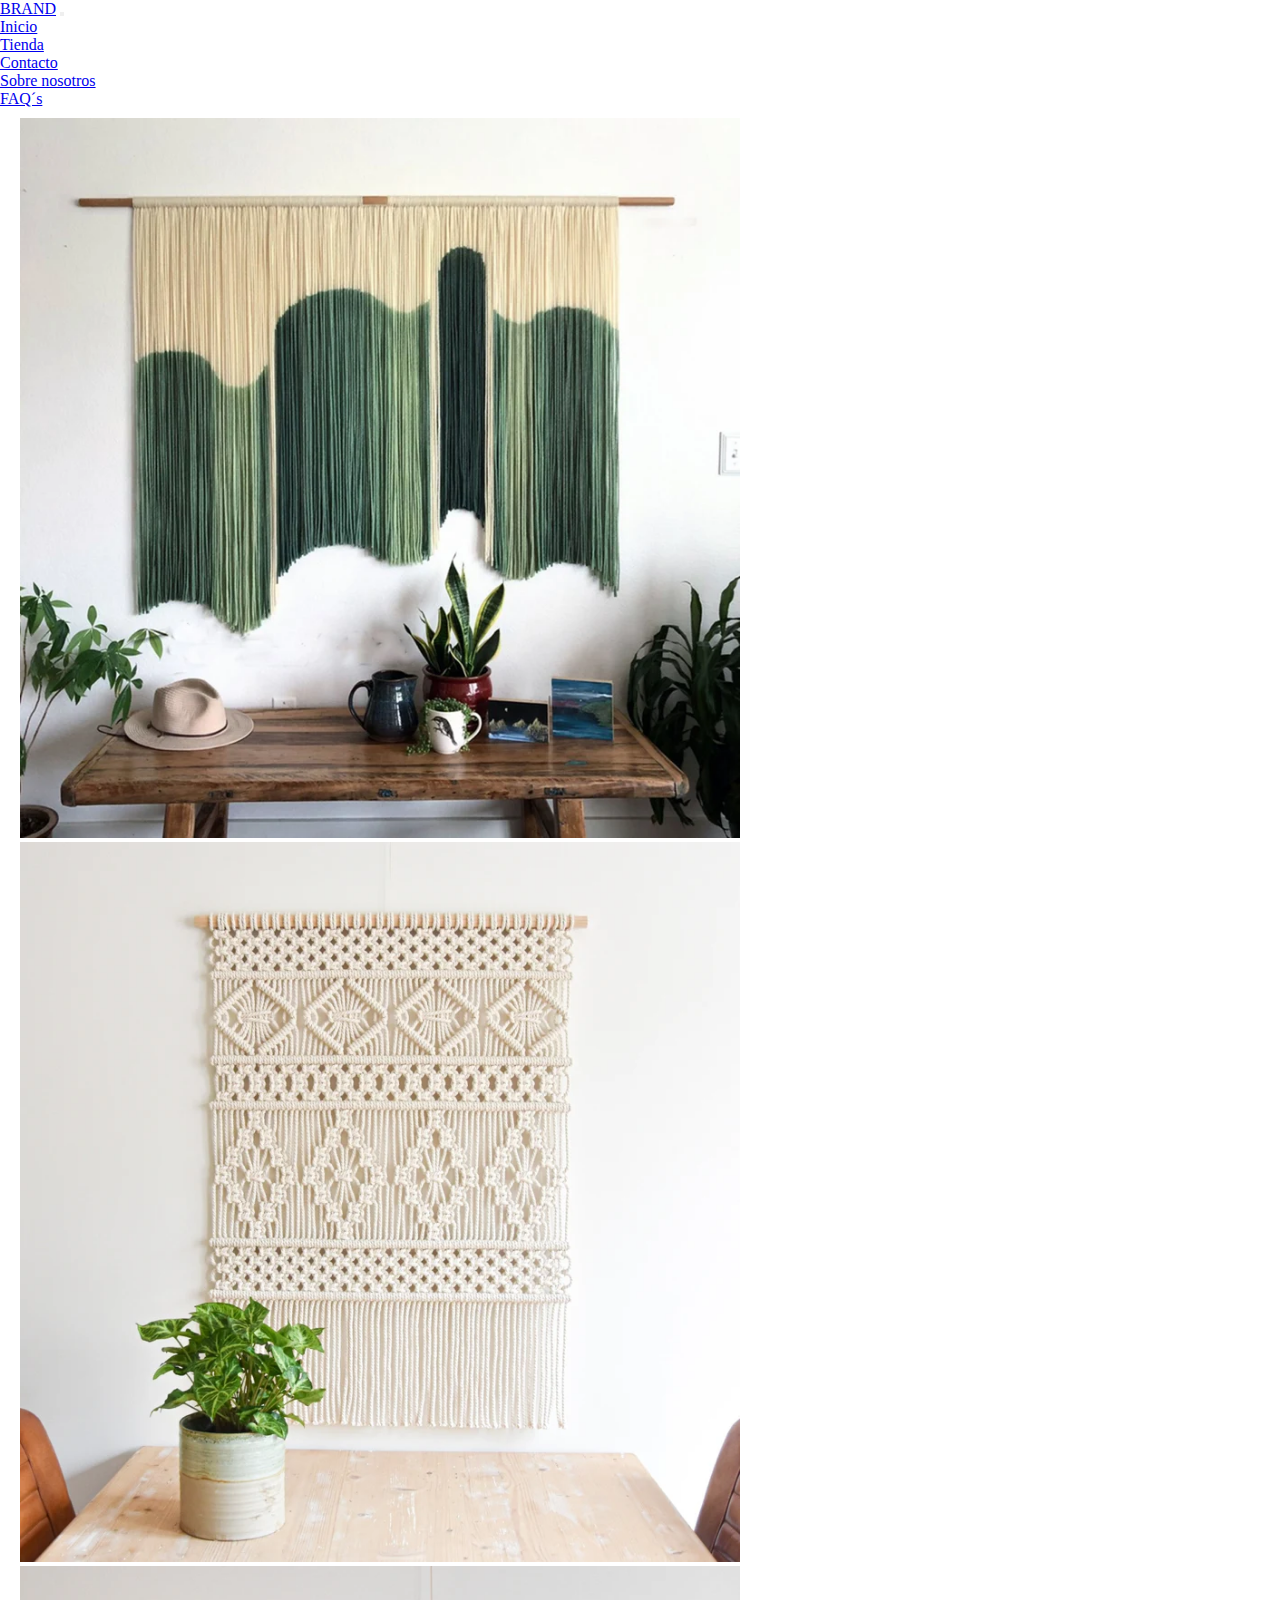
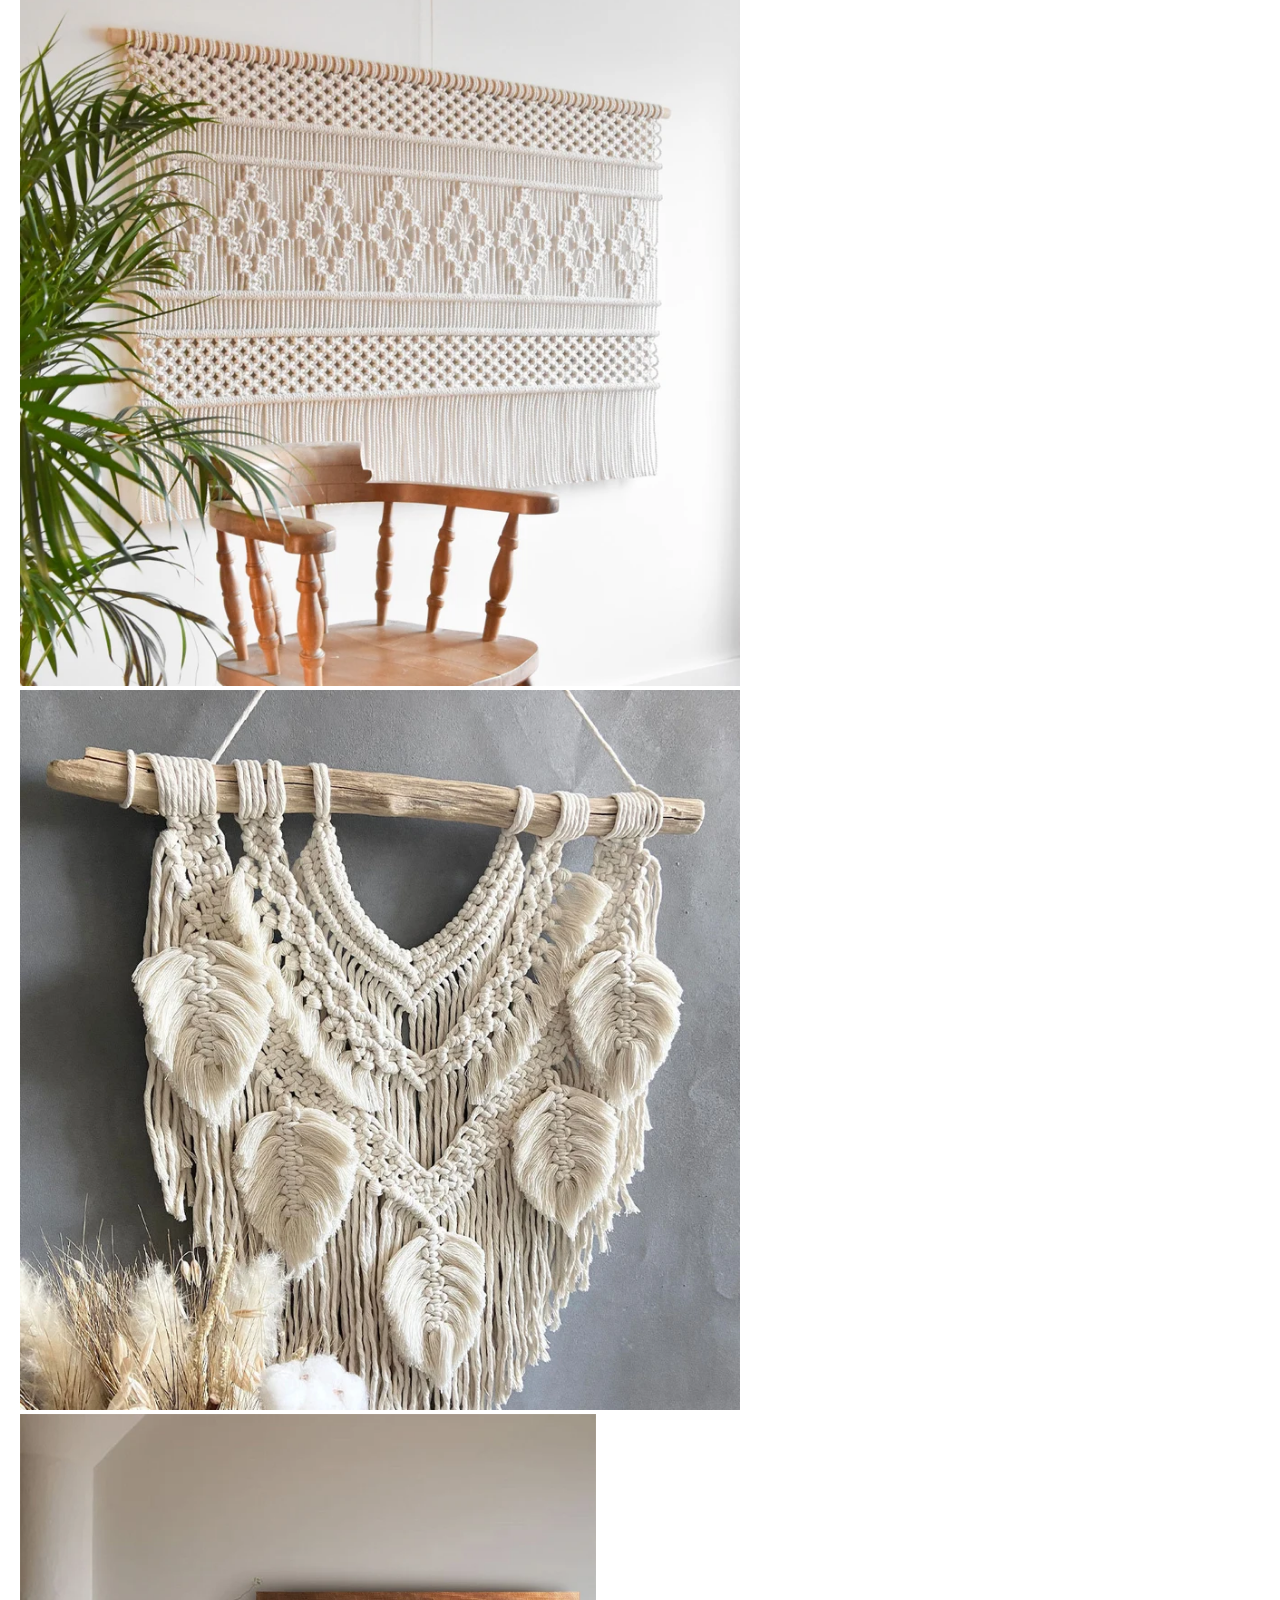
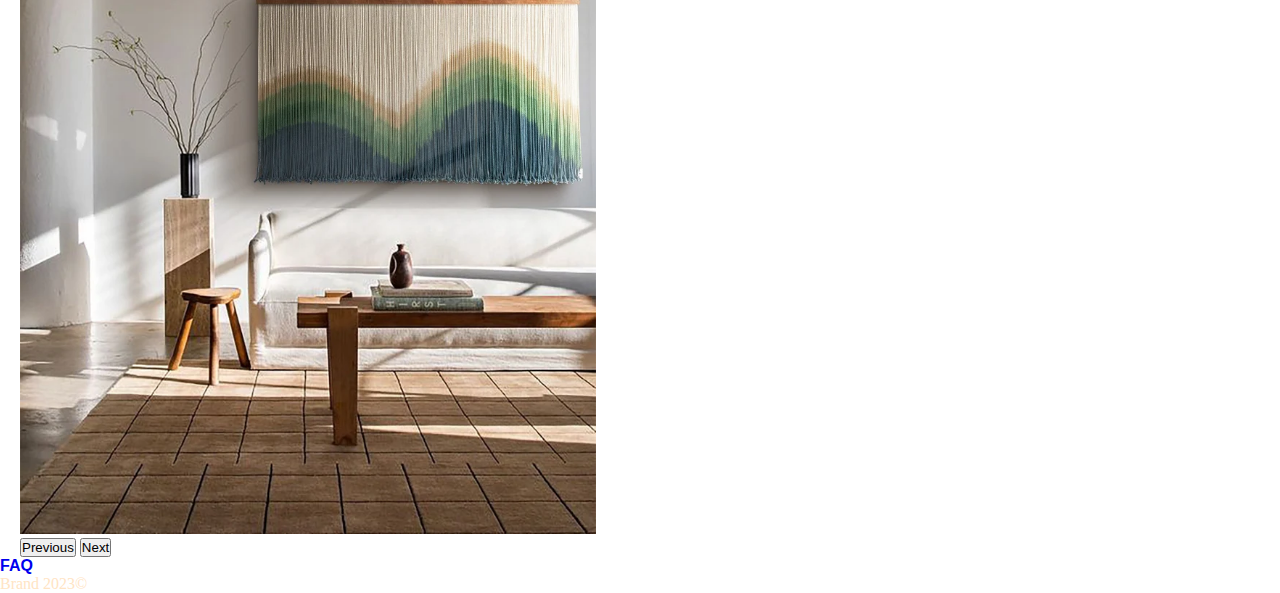
==== index.html @ 45860764 "cards and background on store" ====
<!doctype html>
<html lang="en">

<head>
    <meta charset="utf-8">
    <meta name="viewport" content="width=device-width, initial-scale=1">
    <title>Entrega2</title>
    <link href="https://cdn.jsdelivr.net/npm/bootstrap@5.3.0-alpha3/dist/css/bootstrap.min.css" rel="stylesheet"
        integrity="sha384-KK94CHFLLe+nY2dmCWGMq91rCGa5gtU4mk92HdvYe+M/SXH301p5ILy+dN9+nJOZ" crossorigin="anonymous">
    <link rel="stylesheet" href="./css/style.css">
</head>

<body class="body">
    <header class="header">
        <nav class="navbar navbar-expand-lg bg-body-tertiary">
            <div class="container-fluid">
                <a class="navbar-brand" href="./index.html">BRAND</a>
                <button class="navbar-toggler" type="button" data-bs-toggle="collapse" data-bs-target="#navbarNav"
                    aria-controls="navbarNav" aria-expanded="false" aria-label="Toggle navigation">
                    <span class="navbar-toggler-icon"></span>
                </button>
                <div class="collapse navbar-collapse" id="navbarNav">
                    <ul class="navbar-nav">
                        <li class="nav-item">
                            <a class="nav-link active" aria-current="page" href="./index.html">Inicio</a>
                        </li>
                        <li class="nav-item">
                            <a class="nav-link active" href="./sections/tienda.html">Tienda</a>
                        </li>
                        <li class="nav-item">
                            <a class="nav-link active" href="./sections/contacto.html">Contacto</a>
                        </li>
                        <li class="nav-item">
                            <a class="nav-link active" href="./sections/sobre_nosotros.html">Sobre nosotros</a>
                        </li>
                        <li class="nav-item">
                            <a class="nav-link active" href="./sections/faq.html">FAQ´s</a>
                        </li>
                    </ul>
                </div>
            </div>
        </nav>

    </header>
    <main>
        <div id="carouselExampleFade" class="carousel slide carousel-fade">
            <div class="carousel-inner">
                <div class="carousel-item active">
                    <img src="./image/il_794xN.2537593287_lht0.webp" class="d-block w-100" alt="foto-de-producto">
                </div>
                <div class="carousel-item">
                    <img src="./image/il_794xN.4014781705_et6q.webp" class="d-block w-100" alt="foto-de-producto">
                </div>
                <div class="carousel-item">
                    <img src="./image/il_794xN.4422233175_e3nj.webp" class="d-block w-100" alt="foto-de-producto">
                </div>
                <div class="carousel-item">
                    <img src="./image/il_794xN.4721517485_yi01.webp" class="d-block w-100" alt="foto-de-producto">
                </div>
                <div class="carousel-item">
                    <img src="./image/il_794xN.4813311763_hzn1.webp" class="d-block w-100" alt="foto-de-producto">
                </div>
            </div>
            <button class="carousel-control-prev" type="button" data-bs-target="#carouselExampleFade"
                data-bs-slide="prev">
                <span class="carousel-control-prev-icon" aria-hidden="true"></span>
                <span class="visually-hidden">Previous</span>
            </button>
            <button class="carousel-control-next" type="button" data-bs-target="#carouselExampleFade"
                data-bs-slide="next">
                <span class="carousel-control-next-icon" aria-hidden="true"></span>
                <span class="visually-hidden">Next</span>
            </button>
        </div>
    </main>
    <footer class="footer">
        <li class="footer1">
            <a href="./sections/faq.html">FAQ</a>
        </li>
        <p>Brand 2023&copy;</p>
    </footer>
    <script src="https://cdn.jsdelivr.net/npm/bootstrap@5.3.0-alpha3/dist/js/bootstrap.bundle.min.js"
        integrity="sha384-ENjdO4Dr2bkBIFxQpeoTz1HIcje39Wm4jDKdf19U8gI4ddQ3GYNS7NTKfAdVQSZe"
        crossorigin="anonymous"></script>

    <script src="https://cdn.jsdelivr.net/npm/bootstrap@5.3.0-alpha3/dist/js/bootstrap.bundle.min.js"
        integrity="sha384-ENjdO4Dr2bkBIFxQpeoTz1HIcje39Wm4jDKdf19U8gI4ddQ3GYNS7NTKfAdVQSZe"
        crossorigin="anonymous"></script>
</body>

</html>
---- css/style.css ----
* {
    margin: 0;
    padding: 0;
}

.body {
    background: url(https://img.freepik.com/premium-photo/macrame-flowers-wooden-stick-white-background_139345-2215.jpg);
    background-size: cover;
}

#navbarNav {
    justify-content: end;

}

.bg-body-tertiary {
    background-color: transparent !important;
}

.slide {
    margin-top: 10px;
    margin-left: 20px;
    margin-right: 20px;
}

.slide img {
    height: 80vh;
    size-adjust: inherit;
}

.footer {

    color: bisque;
    text-decoration: none;
}

.footer1 {
    font-family: sans-serif;
    list-style: none;
    font-weight: bold;

}

.footer1 a {
    text-decoration: none;
}
.main{
    display:flex;
    flex-wrap: wrap;
    margin: 10px;
    justify-content: center;
       
}
.card{
    margin-top: 20px;
    margin-left: 20px;
    
}
.fondo_tienda{
    background: #BE93C5;  /* fallback for old browsers */
    background: -webkit-linear-gradient(to right, #7BC6CC, #BE93C5);  /* Chrome 10-25, Safari 5.1-6 */
    background: linear-gradient(to right, #7BC6CC, #BE93C5); /* W3C, IE 10+/ Edge, Firefox 16+, Chrome 26+, Opera 12+, Safari 7+ */

}
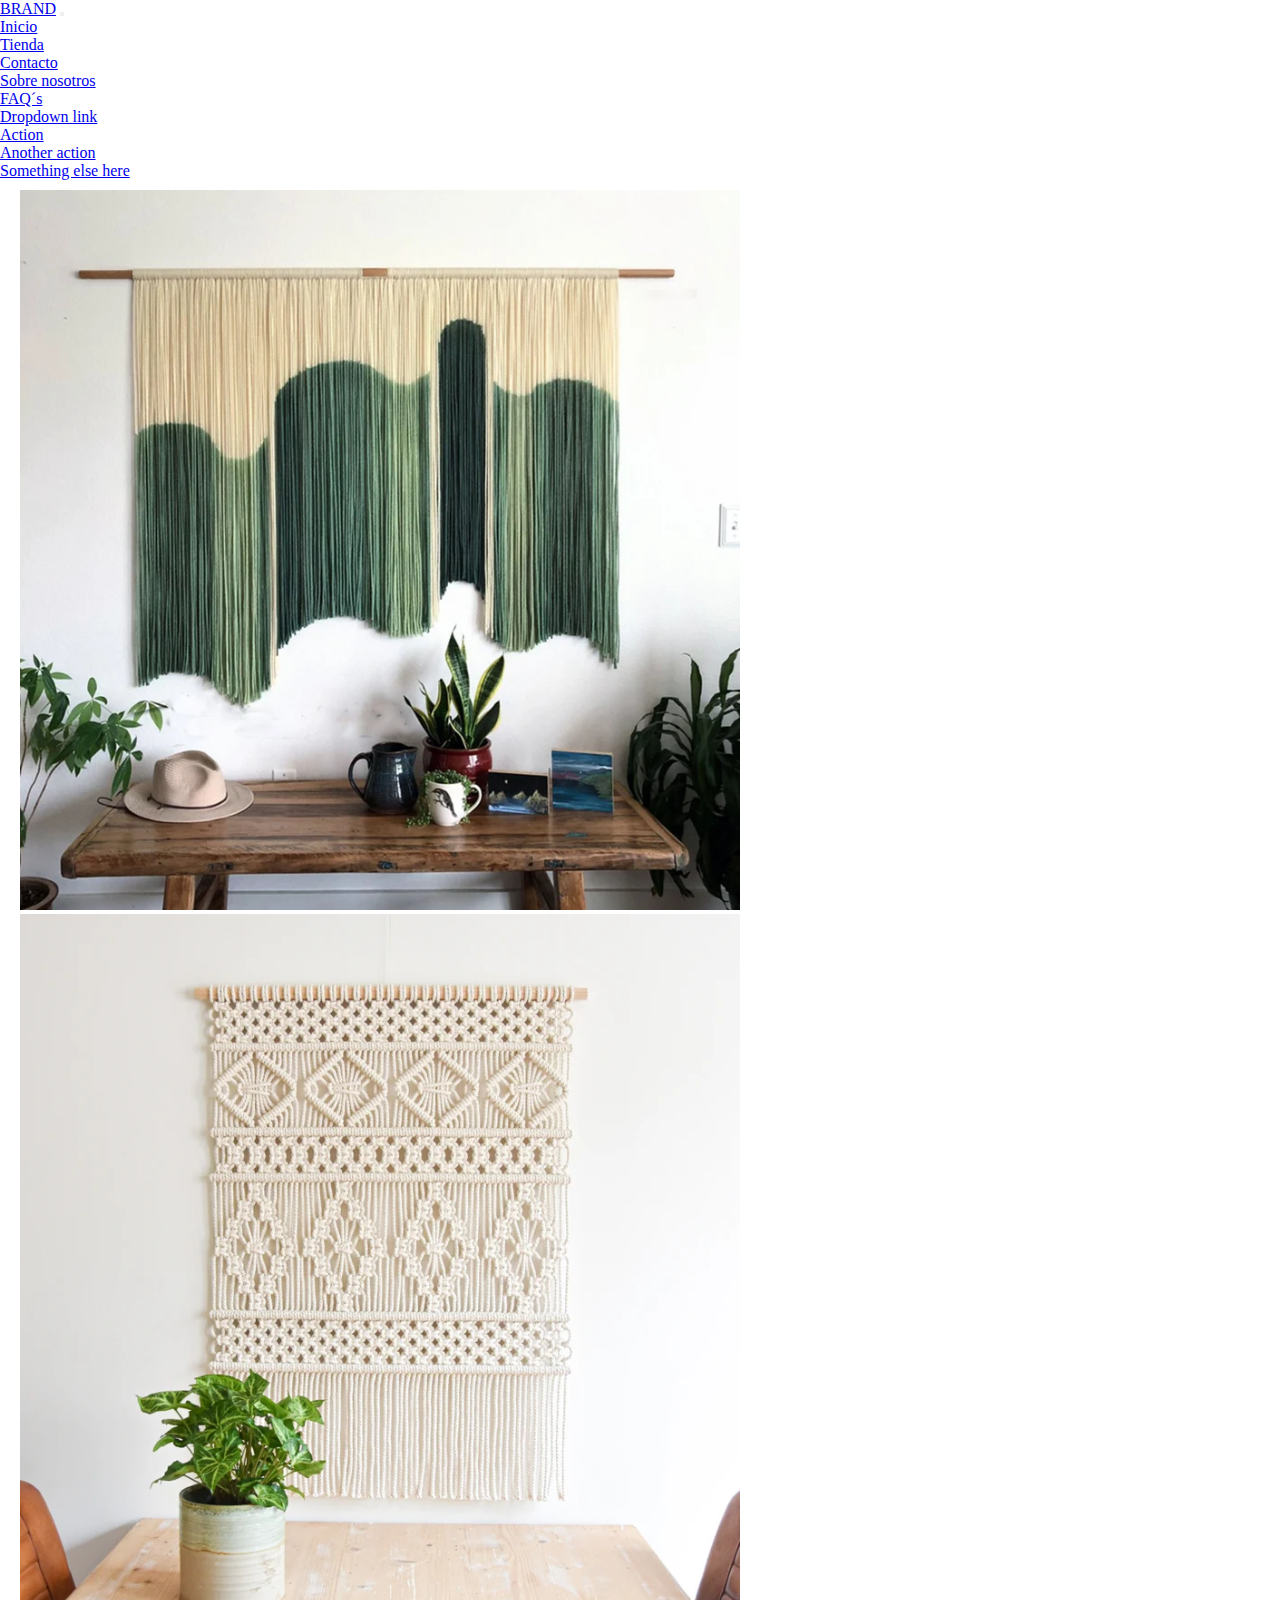
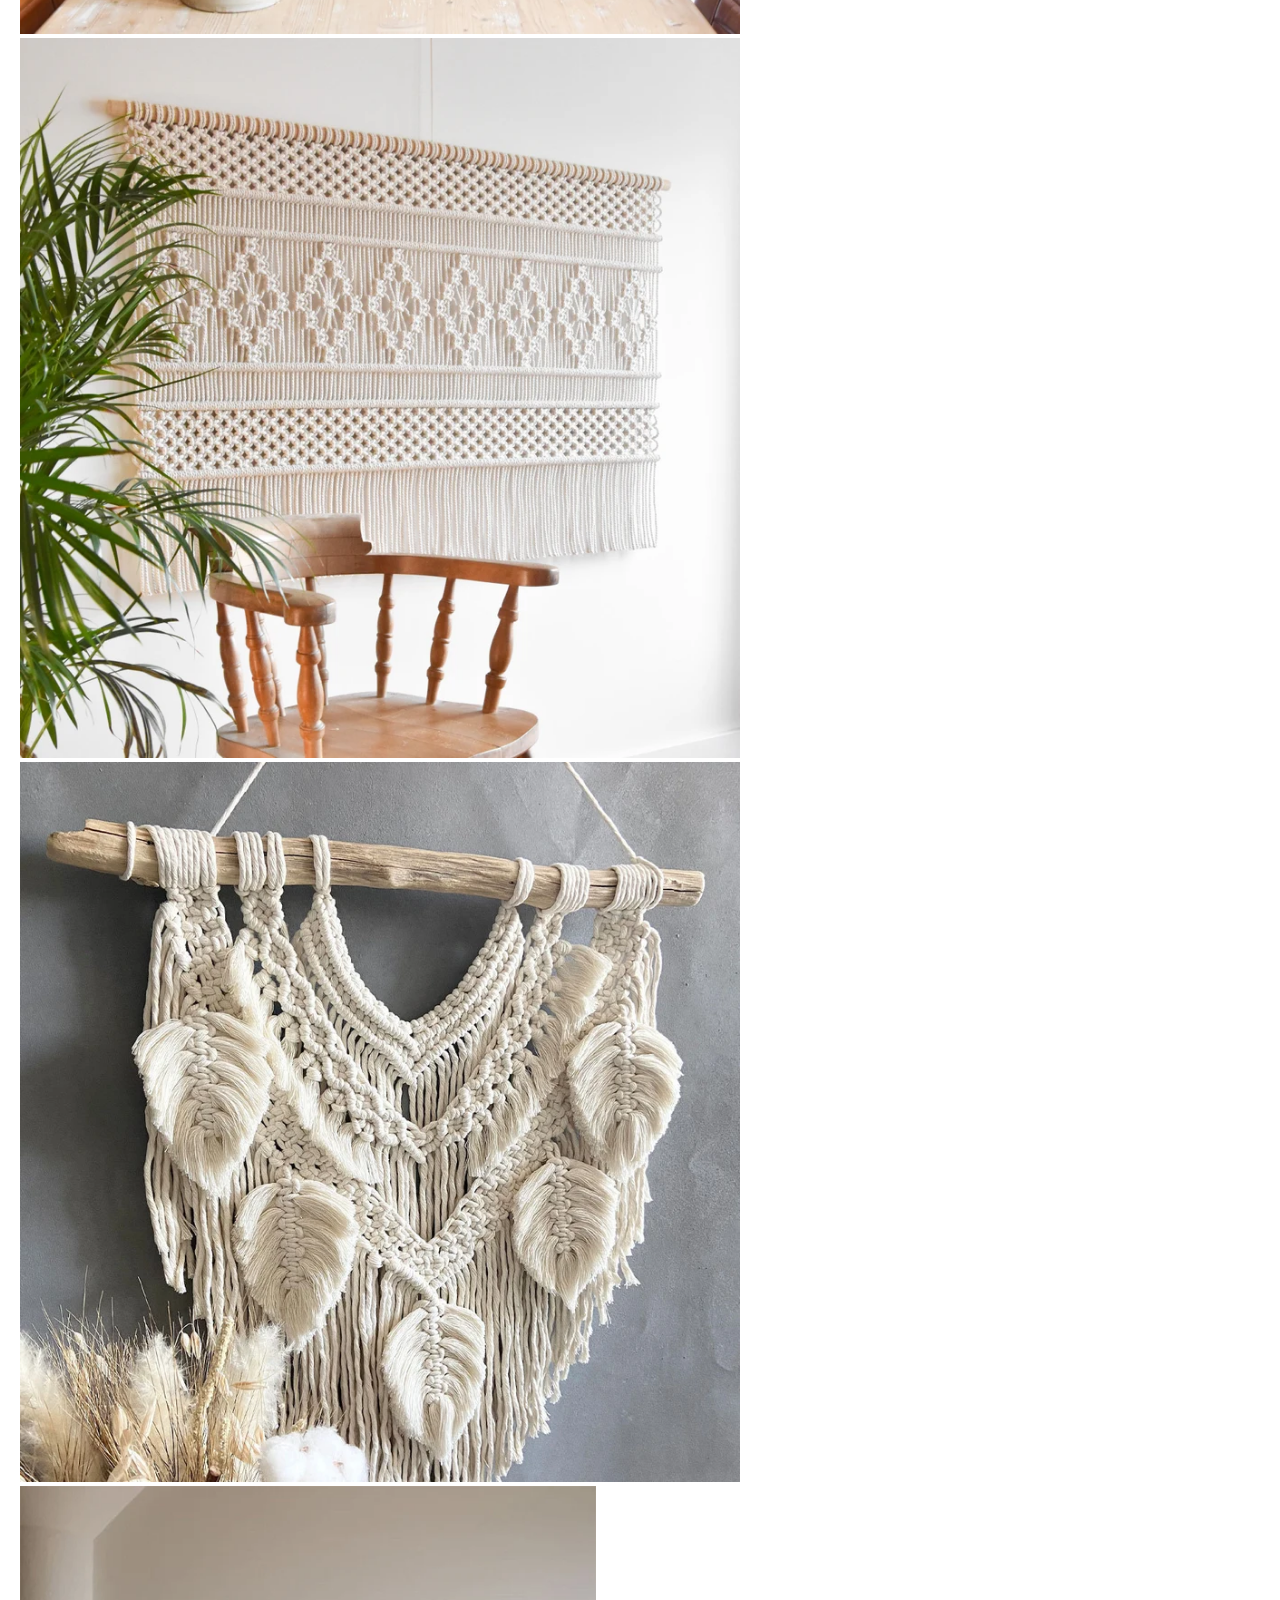
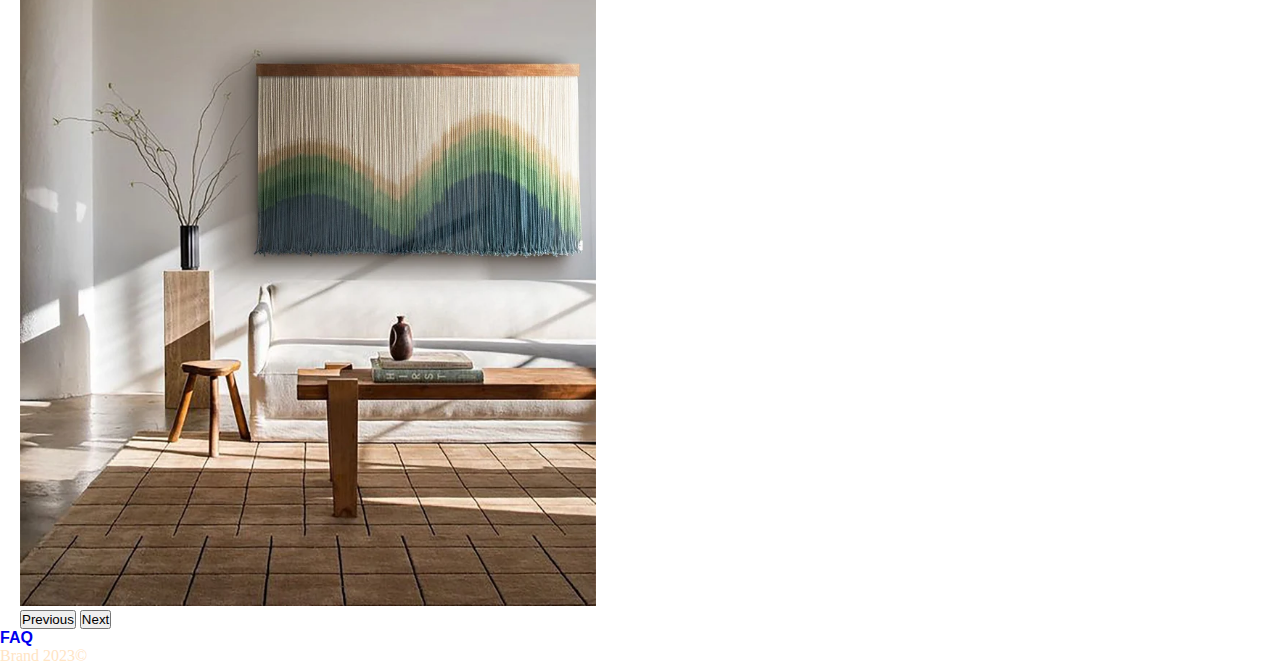
==== commit 3feeffd0: "fin_de_la_jornada" ====
--- a/index.html
+++ b/index.html
@@ -36,6 +36,18 @@
                         <li class="nav-item">
                             <a class="nav-link active" href="./sections/faq.html">FAQ´s</a>
                         </li>
+                        <div class="dropdown">
+                            <a class="btn btn-secondary dropdown-toggle" href="#" role="button" data-bs-toggle="dropdown" aria-expanded="false">
+                              Dropdown link
+                            </a>
+                          
+                            <ul class="dropdown-menu">
+                              <li><a class="dropdown-item" href="#">Action</a></li>
+                              <li><a class="dropdown-item" href="#">Another action</a></li>
+                              <li><a class="dropdown-item" href="#">Something else here</a></li>
+                            </ul>
+                          </div>
+
                     </ul>
                 </div>
             </div>
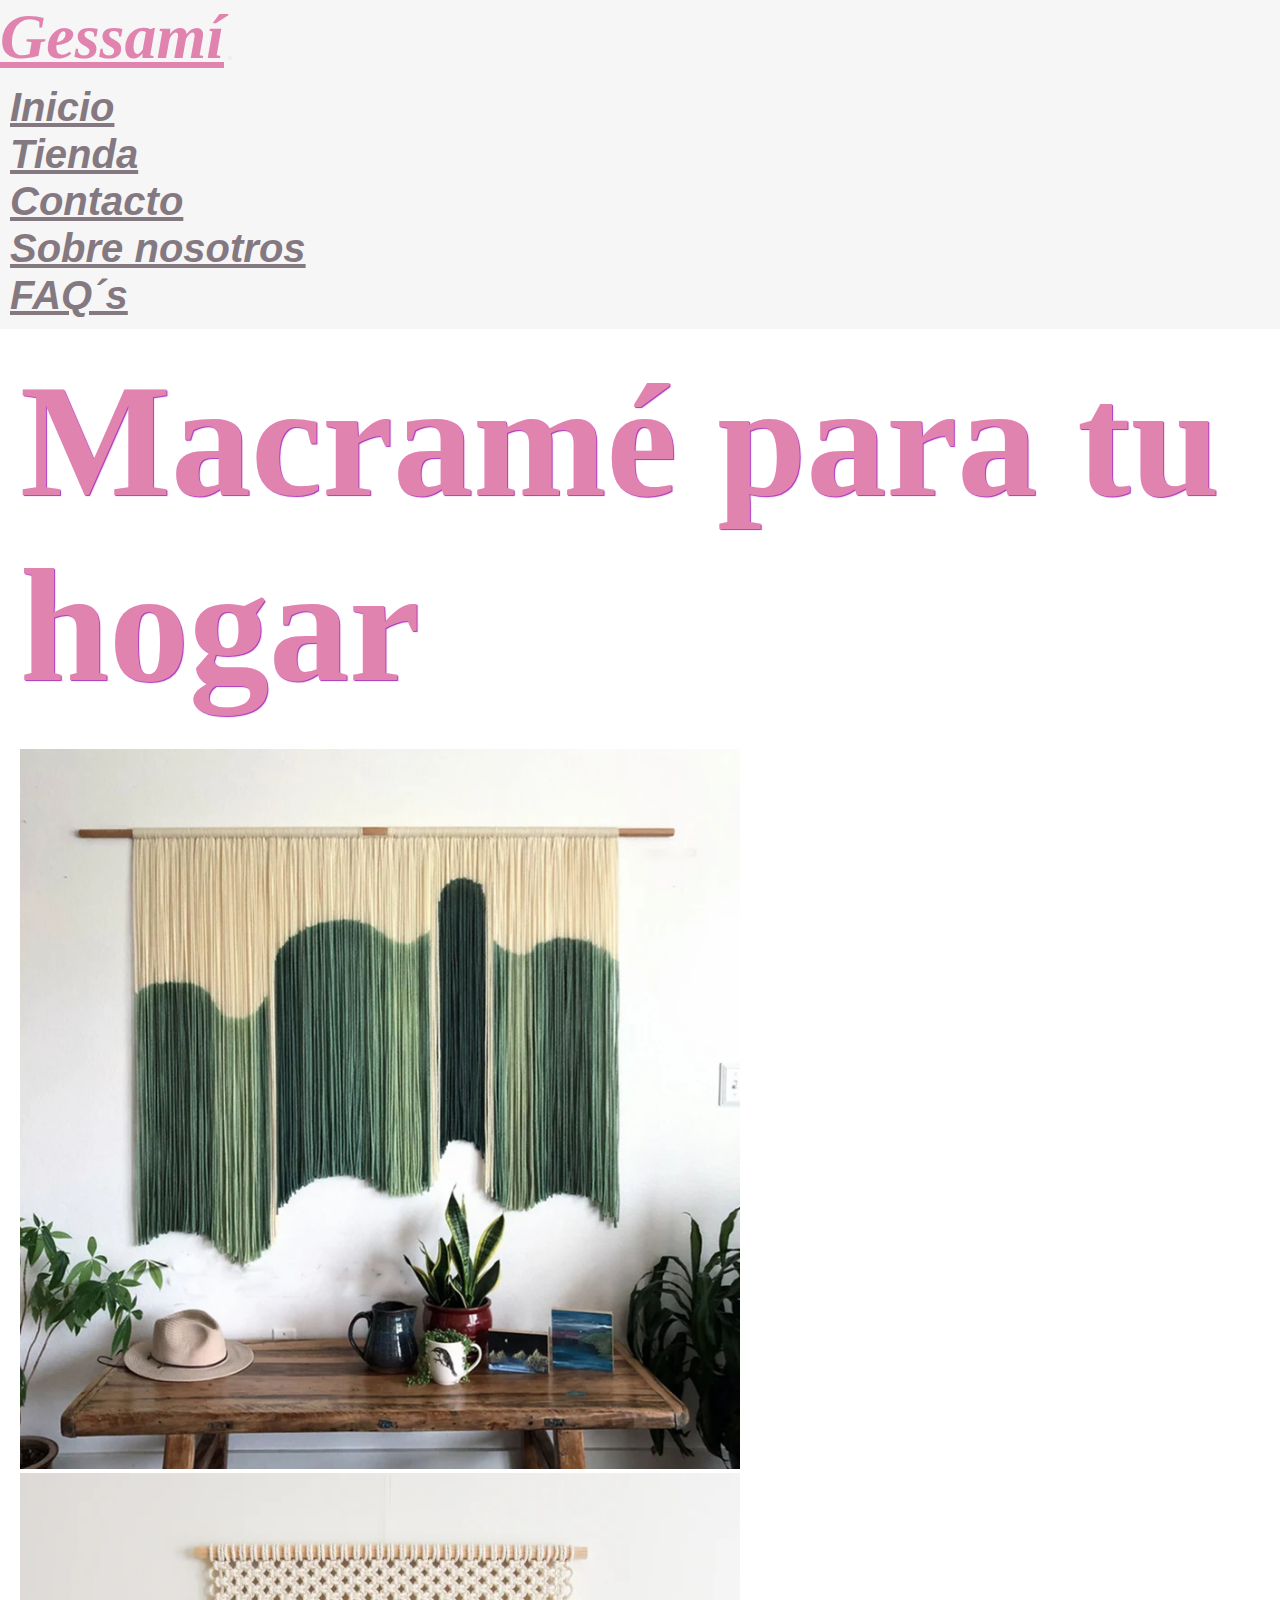
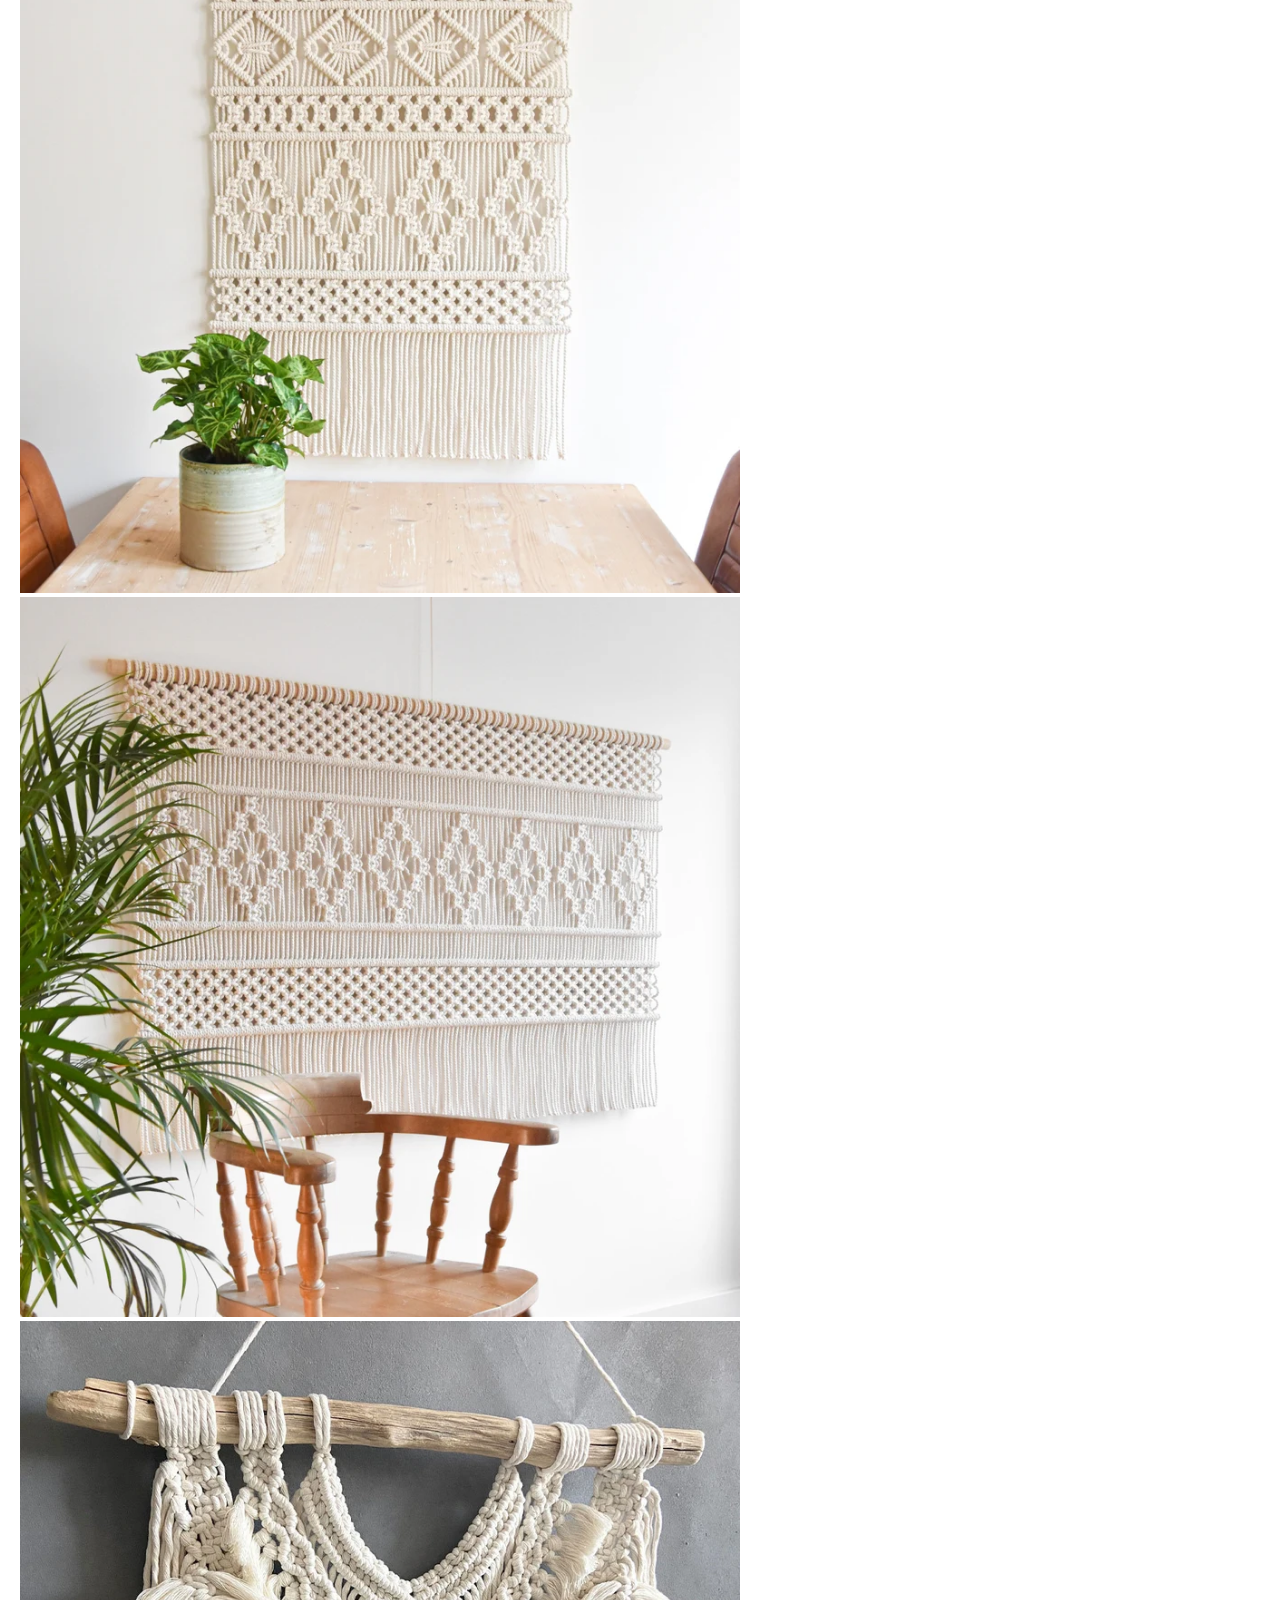
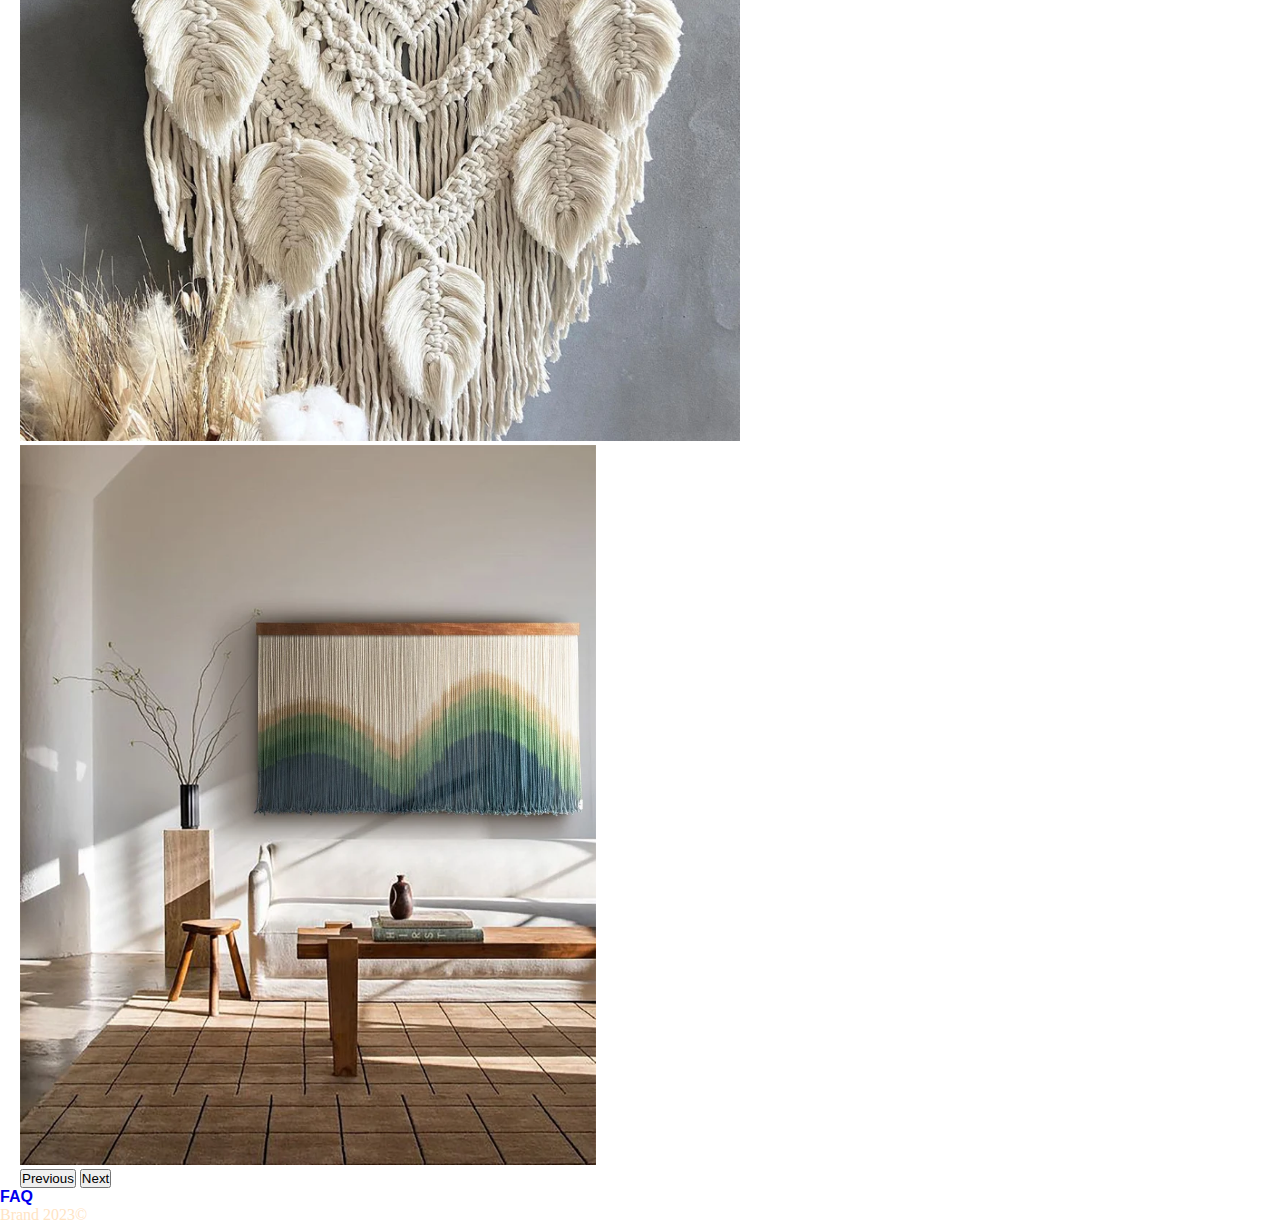
==== commit b75e884e: "aplicando mas estilos" ====
--- a/index.html
+++ b/index.html
@@ -4,7 +4,7 @@
 <head>
     <meta charset="utf-8">
     <meta name="viewport" content="width=device-width, initial-scale=1">
-    <title>Entrega2</title>
+    <title>Inicio</title>
     <link href="https://cdn.jsdelivr.net/npm/bootstrap@5.3.0-alpha3/dist/css/bootstrap.min.css" rel="stylesheet"
         integrity="sha384-KK94CHFLLe+nY2dmCWGMq91rCGa5gtU4mk92HdvYe+M/SXH301p5ILy+dN9+nJOZ" crossorigin="anonymous">
     <link rel="stylesheet" href="./css/style.css">
@@ -14,7 +14,7 @@
     <header class="header">
         <nav class="navbar navbar-expand-lg bg-body-tertiary">
             <div class="container-fluid">
-                <a class="navbar-brand" href="./index.html">BRAND</a>
+                <a class="navbar-brand" href="./index.html">Gessamí</a>
                 <button class="navbar-toggler" type="button" data-bs-toggle="collapse" data-bs-target="#navbarNav"
                     aria-controls="navbarNav" aria-expanded="false" aria-label="Toggle navigation">
                     <span class="navbar-toggler-icon"></span>
@@ -22,7 +22,7 @@
                 <div class="collapse navbar-collapse" id="navbarNav">
                     <ul class="navbar-nav">
                         <li class="nav-item">
-                            <a class="nav-link active" aria-current="page" href="./index.html">Inicio</a>
+                            <a class="nav-link active " aria-current="page" href="./index.html">Inicio</a>
                         </li>
                         <li class="nav-item">
                             <a class="nav-link active" href="./sections/tienda.html">Tienda</a>
@@ -36,17 +36,7 @@
                         <li class="nav-item">
                             <a class="nav-link active" href="./sections/faq.html">FAQ´s</a>
                         </li>
-                        <div class="dropdown">
-                            <a class="btn btn-secondary dropdown-toggle" href="#" role="button" data-bs-toggle="dropdown" aria-expanded="false">
-                              Dropdown link
-                            </a>
-                          
-                            <ul class="dropdown-menu">
-                              <li><a class="dropdown-item" href="#">Action</a></li>
-                              <li><a class="dropdown-item" href="#">Another action</a></li>
-                              <li><a class="dropdown-item" href="#">Something else here</a></li>
-                            </ul>
-                          </div>
+                        
 
                     </ul>
                 </div>
@@ -55,7 +45,8 @@
 
     </header>
     <main>
-        <div id="carouselExampleFade" class="carousel slide carousel-fade">
+        <h1>Macramé para tu hogar</h1>
+        <div id="carouselExampleFade" class="carousel slide carousel-fade" data-bs-ride="carousel">
             <div class="carousel-inner">
                 <div class="carousel-item active">
                     <img src="./image/il_794xN.2537593287_lht0.webp" class="d-block w-100" alt="foto-de-producto">
--- a/css/style.css
+++ b/css/style.css
@@ -10,13 +10,49 @@
 
 #navbarNav {
     justify-content: end;
+    padding: 10px;
+    font-size: 2.5rem;
+    
 
+}
+.nav-link{
+    font-family: 'Trebuchet MS', sans-serif;
+    font-weight: bold;
+    font-style: oblique;
+    color: #857981 !important;
+    
+}
+
+.navbar-brand{
+    font-family:'Trebuchet MS';
+    font-style: oblique;
+    font-weight: bold;
+    color: rgb(224, 132, 175);
+    font-size: 4rem;
+}
+.navbar-brand:hover{
+    color: #d15be4;
+}
+.img {
+    height: 100px;
+    clip-path: circle(50% at 50%);
 }
 
 .bg-body-tertiary {
-    background-color: transparent !important;
+    background-color: rgba(0, 0, 0, 0.034) !important;
 }
 
+/* index*/
+h1{
+    padding: 20px;
+    display: flex;
+    justify-content: center;
+    font-size: 10rem;
+    font-family: 'Brush Script MT';
+    color: rgb(224, 132, 175);
+    text-shadow: 1px 1px 1px #ad2fc0;
+    
+}
 .slide {
     margin-top: 10px;
     margin-left: 20px;
@@ -25,7 +61,7 @@
 
 .slide img {
     height: 80vh;
-    size-adjust: inherit;
+   
 }
 
 .footer {
@@ -44,21 +80,29 @@
 .footer1 a {
     text-decoration: none;
 }
-.main{
-    display:flex;
+
+.main {
+    display: flex;
     flex-wrap: wrap;
     margin: 10px;
     justify-content: center;
-       
+
 }
-.card{
+
+.card {
     margin-top: 20px;
     margin-left: 20px;
-    
+
 }
-.fondo_tienda{
-    background: #BE93C5;  /* fallback for old browsers */
-    background: -webkit-linear-gradient(to right, #7BC6CC, #BE93C5);  /* Chrome 10-25, Safari 5.1-6 */
-    background: linear-gradient(to right, #7BC6CC, #BE93C5); /* W3C, IE 10+/ Edge, Firefox 16+, Chrome 26+, Opera 12+, Safari 7+ */
 
-}+.fondo_tienda {
+    background: #BE93C5;
+    /* fallback for old browsers */
+    background: -webkit-linear-gradient(to right, #7BC6CC, #BE93C5);
+    /* Chrome 10-25, Safari 5.1-6 */
+    background: linear-gradient(to right, #7BC6CC, #BE93C5);
+    /* W3C, IE 10+/ Edge, Firefox 16+, Chrome 26+, Opera 12+, Safari 7+ */
+
+}
+
+  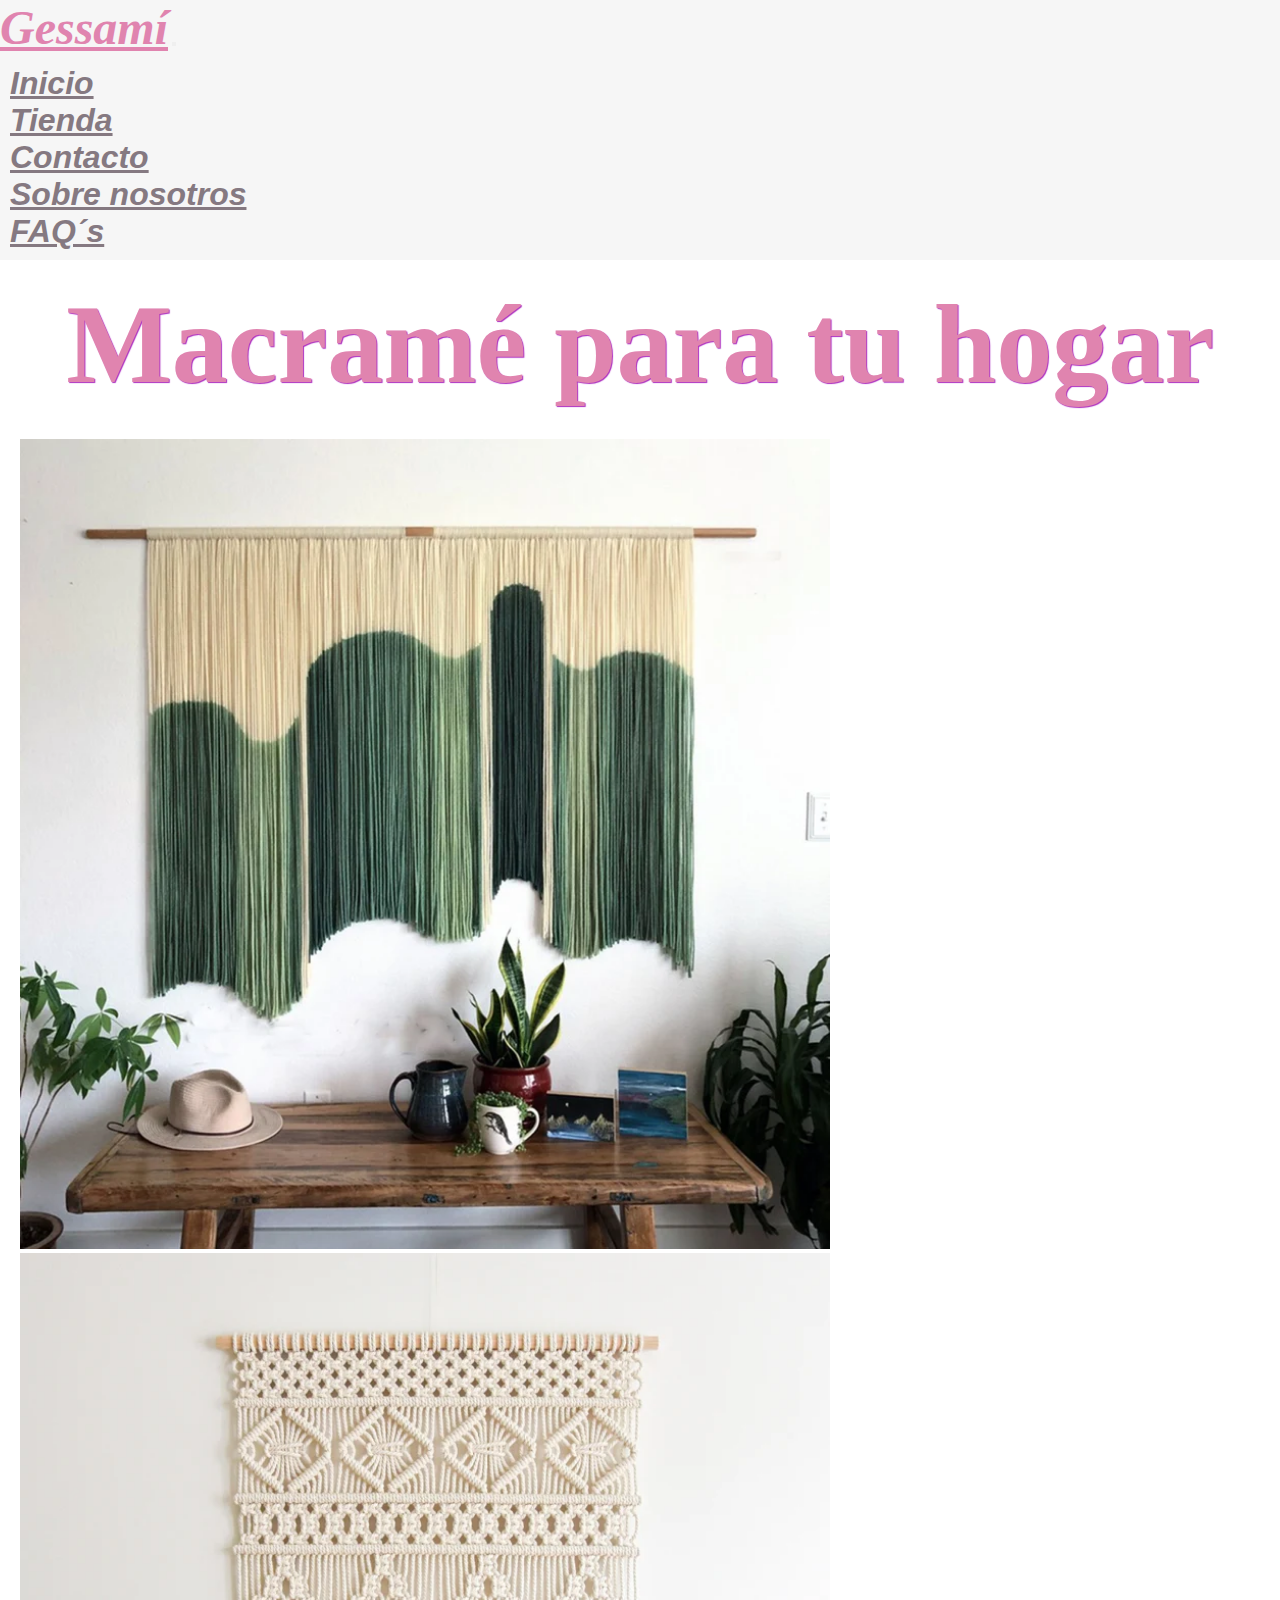
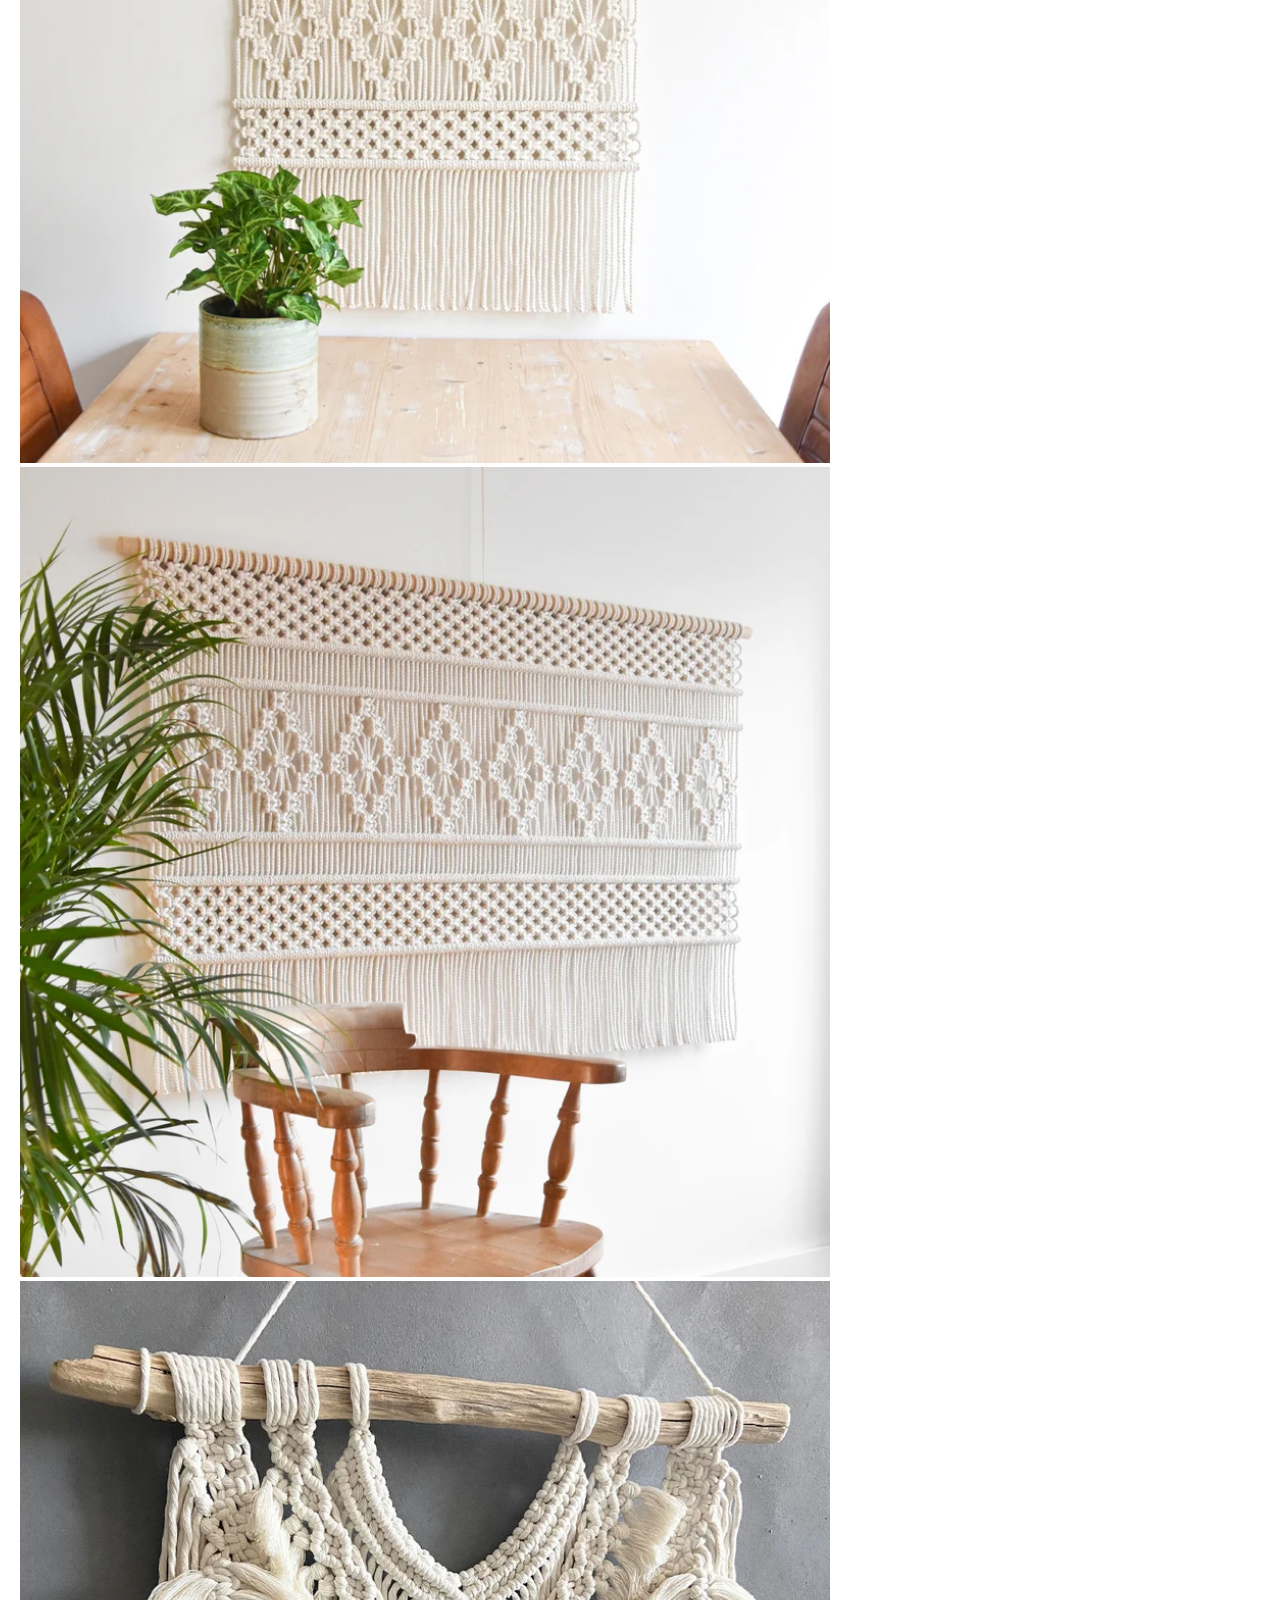
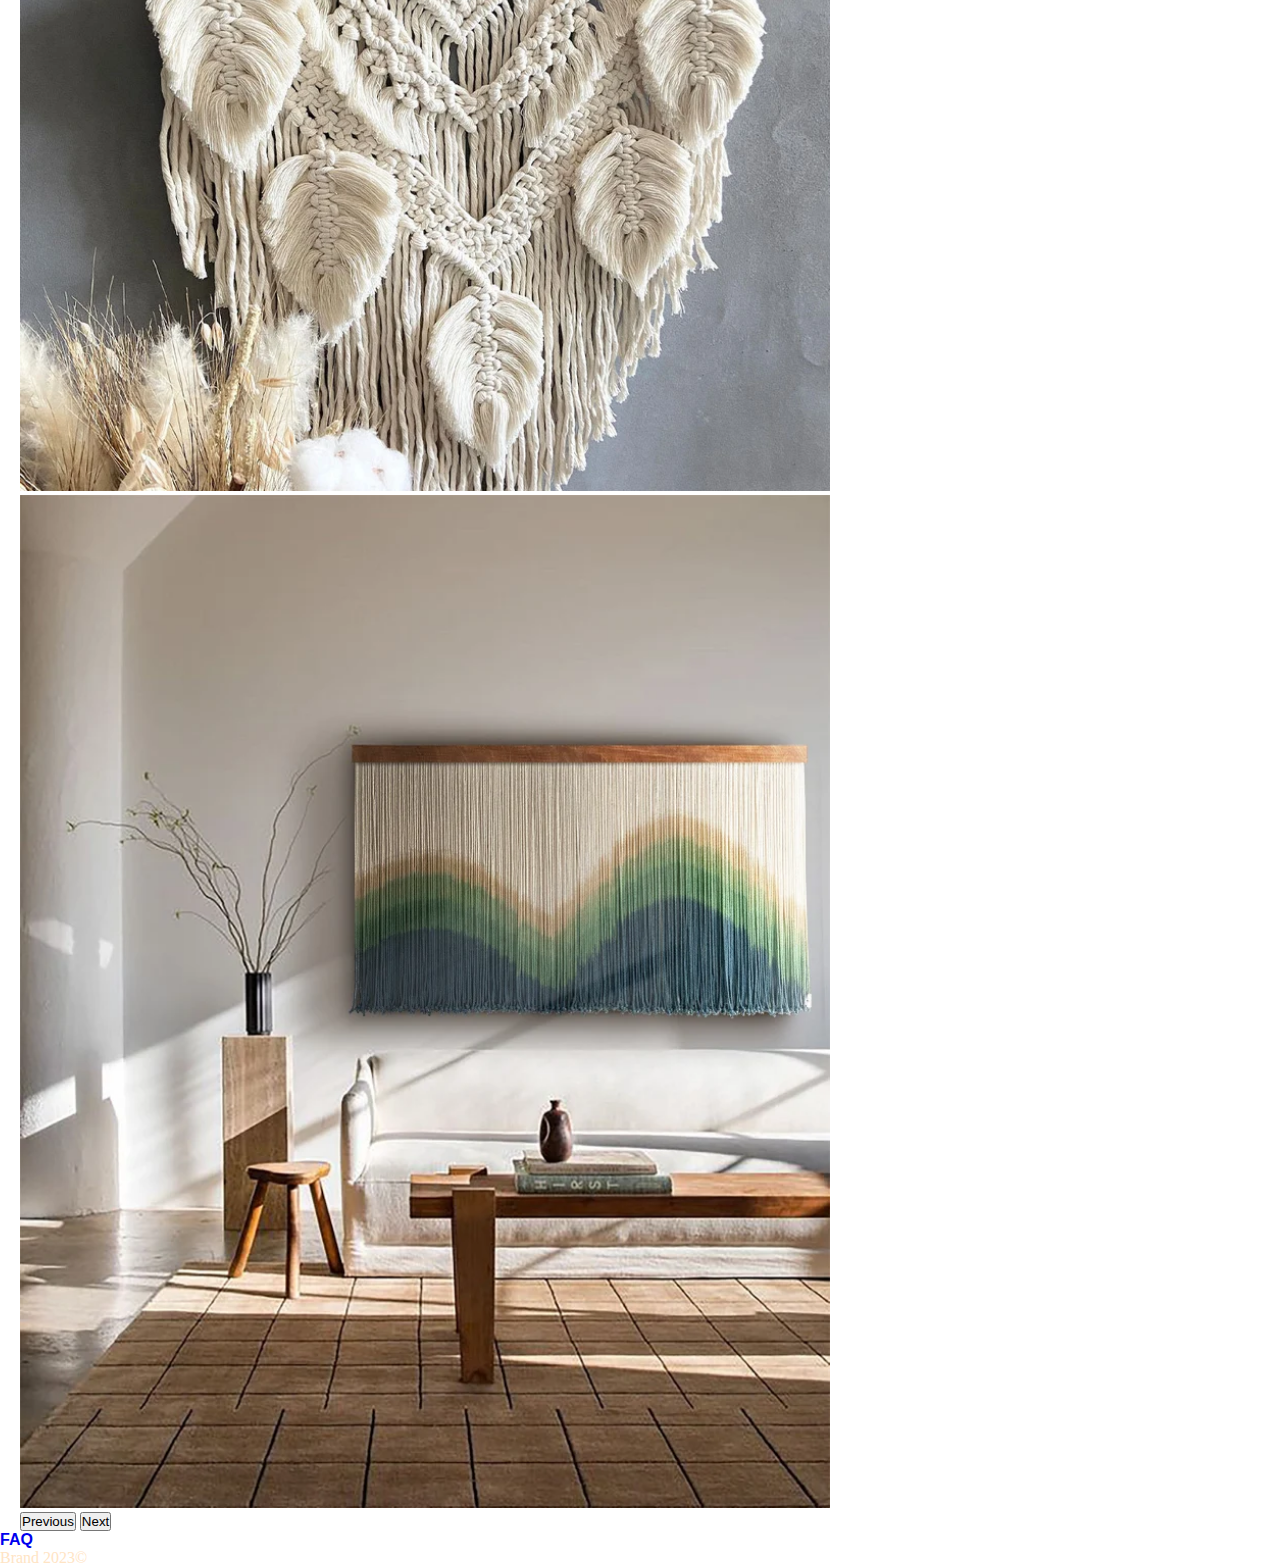
==== commit be2d5474: "cambio de font size con media querys" ====
--- a/index.html
+++ b/index.html
@@ -15,8 +15,7 @@
         <nav class="navbar navbar-expand-lg bg-body-tertiary">
             <div class="container-fluid">
                 <a class="navbar-brand" href="./index.html">Gessamí</a>
-                <button class="navbar-toggler" type="button" data-bs-toggle="collapse" data-bs-target="#navbarNav"
-                    aria-controls="navbarNav" aria-expanded="false" aria-label="Toggle navigation">
+                <button class="navbar-toggler" type="button" data-bs-toggle="collapse" data-bs-target="#navbarNav">
                     <span class="navbar-toggler-icon"></span>
                 </button>
                 <div class="collapse navbar-collapse" id="navbarNav">
@@ -36,7 +35,7 @@
                         <li class="nav-item">
                             <a class="nav-link active" href="./sections/faq.html">FAQ´s</a>
                         </li>
-                        
+
 
                     </ul>
                 </div>
@@ -85,10 +84,6 @@
     <script src="https://cdn.jsdelivr.net/npm/bootstrap@5.3.0-alpha3/dist/js/bootstrap.bundle.min.js"
         integrity="sha384-ENjdO4Dr2bkBIFxQpeoTz1HIcje39Wm4jDKdf19U8gI4ddQ3GYNS7NTKfAdVQSZe"
         crossorigin="anonymous"></script>
-
-    <script src="https://cdn.jsdelivr.net/npm/bootstrap@5.3.0-alpha3/dist/js/bootstrap.bundle.min.js"
-        integrity="sha384-ENjdO4Dr2bkBIFxQpeoTz1HIcje39Wm4jDKdf19U8gI4ddQ3GYNS7NTKfAdVQSZe"
-        crossorigin="anonymous"></script>
 </body>
 
 </html>--- a/css/style.css
+++ b/css/style.css
@@ -11,31 +11,29 @@
 #navbarNav {
     justify-content: end;
     padding: 10px;
-    font-size: 2.5rem;
-    
+    font-size: 2rem;
+
 
 }
-.nav-link{
+
+.nav-link {
     font-family: 'Trebuchet MS', sans-serif;
     font-weight: bold;
     font-style: oblique;
     color: #857981 !important;
-    
+
 }
 
-.navbar-brand{
-    font-family:'Trebuchet MS';
+.navbar-brand {
+    font-family: 'Trebuchet MS';
     font-style: oblique;
     font-weight: bold;
     color: rgb(224, 132, 175);
-    font-size: 4rem;
+    font-size: 3rem;
 }
-.navbar-brand:hover{
+
+.navbar-brand:hover {
     color: #d15be4;
-}
-.img {
-    height: 100px;
-    clip-path: circle(50% at 50%);
 }
 
 .bg-body-tertiary {
@@ -43,16 +41,17 @@
 }
 
 /* index*/
-h1{
+h1 {
     padding: 20px;
     display: flex;
     justify-content: center;
-    font-size: 10rem;
+    font-size: 7rem;
     font-family: 'Brush Script MT';
     color: rgb(224, 132, 175);
     text-shadow: 1px 1px 1px #ad2fc0;
-    
+
 }
+
 .slide {
     margin-top: 10px;
     margin-left: 20px;
@@ -60,8 +59,9 @@
 }
 
 .slide img {
-    height: 80vh;
-   
+    width: 90vh;
+
+
 }
 
 .footer {
@@ -105,4 +105,42 @@
 
 }
 
-  +/*Medias Query*/
+@media(max-width: 768px) {
+    h1 {
+        font-size: 4rem;
+    }
+
+    .navbar-brand {
+        font-size: 2.5rem;
+    }
+    #navbarNav {
+        font-size: 1.5rem;
+}
+}
+
+@media(max-width: 425px) {
+    h1 {
+        font-size: 3rem;
+    }
+
+    .navbar-brand {
+        font-size: 2rem;
+    }
+    #navbarNav {
+        font-size: 1.2rem;
+}
+}
+
+@media(max-width: 375px) {
+    h1 {
+        font-size: 2rem;
+    }
+
+    .navbar-brand {
+        font-size: 1.5rem;
+    }
+    #navbarNav {
+        font-size: 1rem;
+}
+}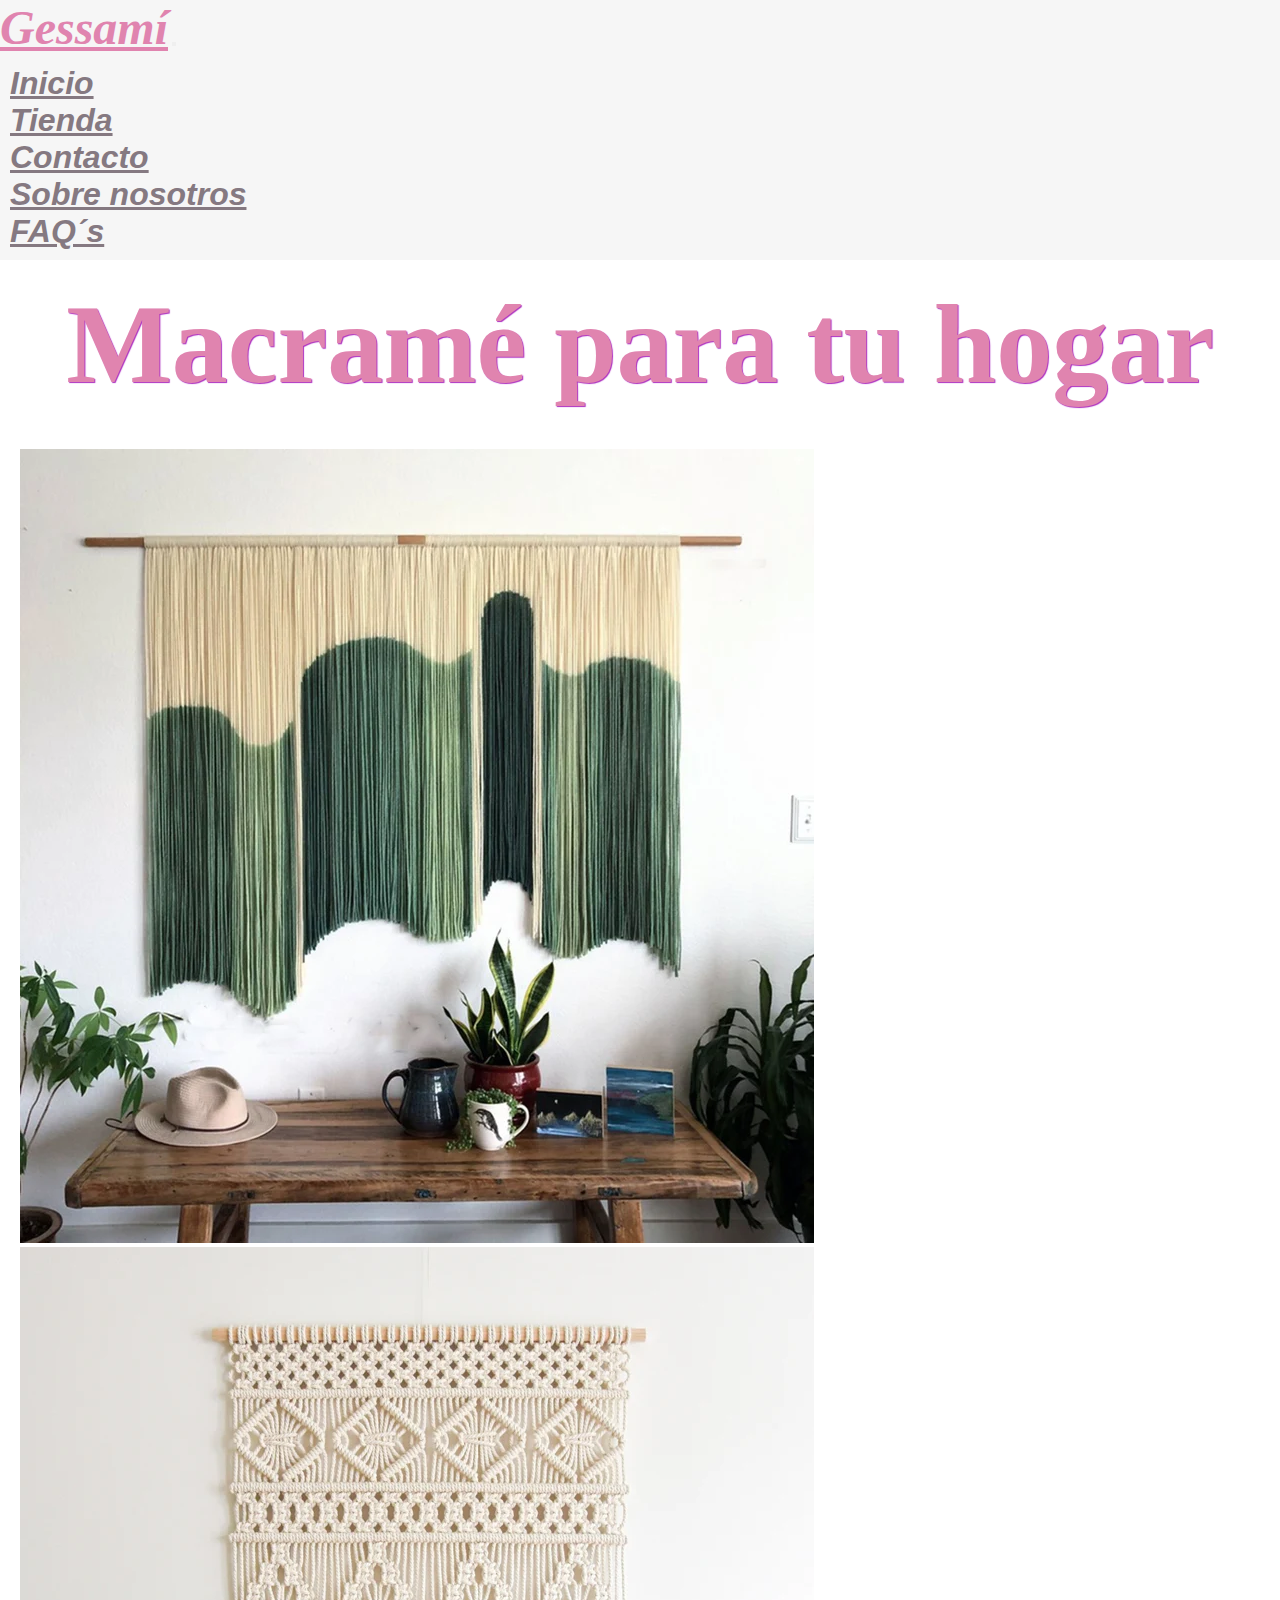
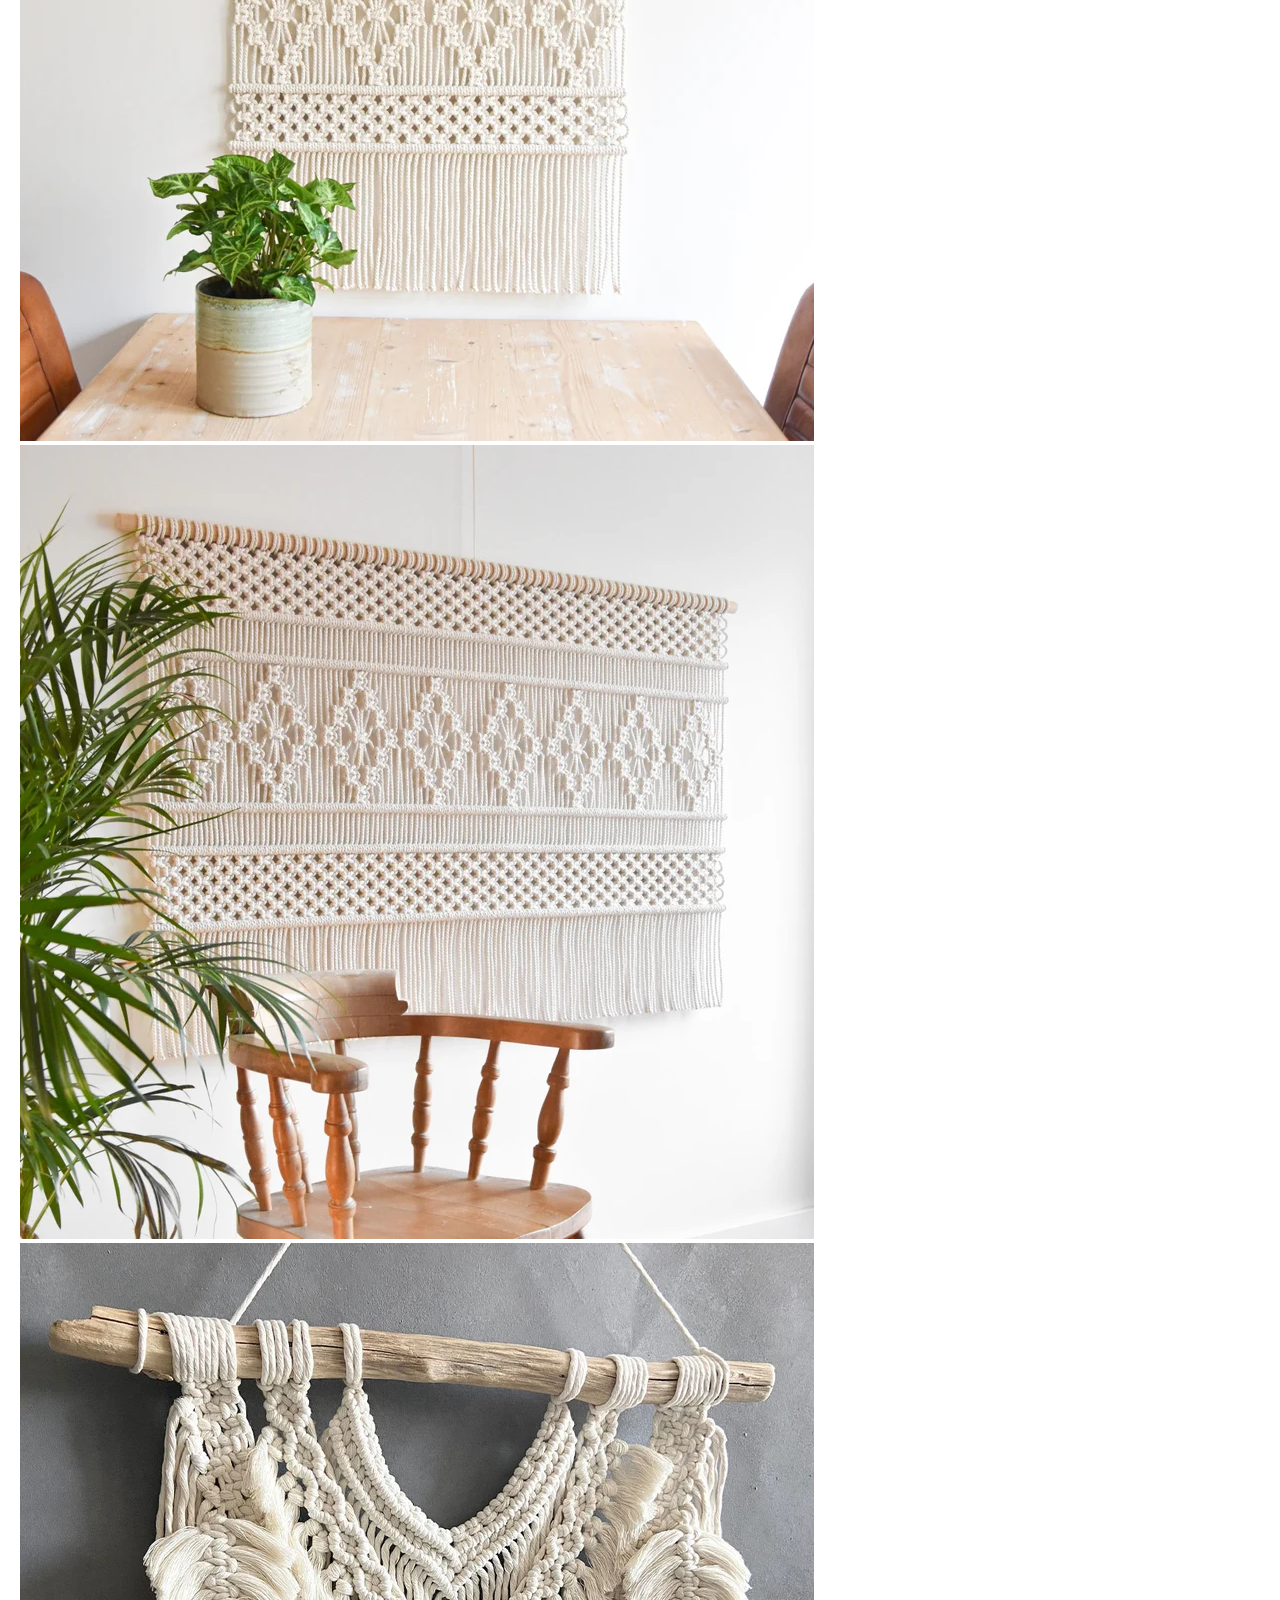
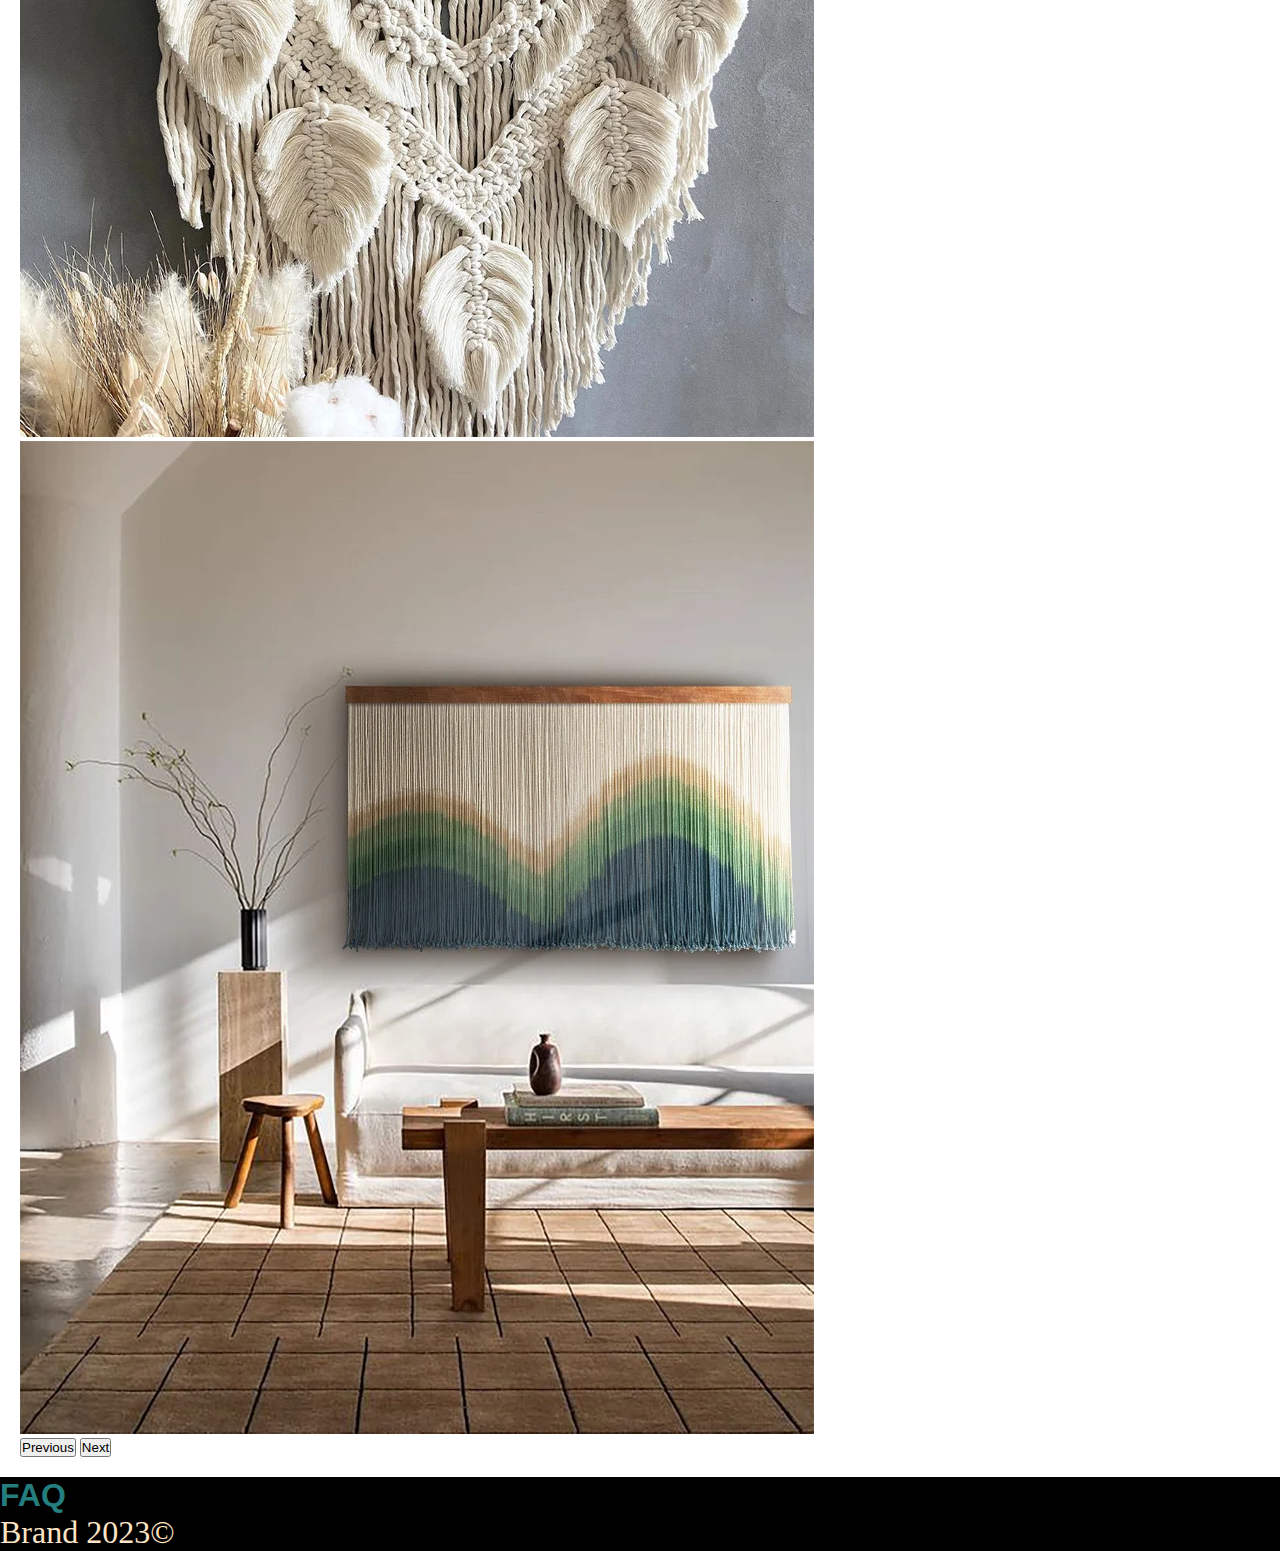
==== commit fcdd9bff: "cambiando la tienda con grid" ====
--- a/index.html
+++ b/index.html
@@ -75,7 +75,7 @@
             </button>
         </div>
     </main>
-    <footer class="footer">
+    <footer>
         <li class="footer1">
             <a href="./sections/faq.html">FAQ</a>
         </li>
--- a/css/style.css
+++ b/css/style.css
@@ -3,10 +3,6 @@
     padding: 0;
 }
 
-.body {
-    background: url(https://img.freepik.com/premium-photo/macrame-flowers-wooden-stick-white-background_139345-2215.jpg);
-    background-size: cover;
-}
 
 #navbarNav {
     justify-content: end;
@@ -40,7 +36,23 @@
     background-color: rgba(0, 0, 0, 0.034) !important;
 }
 
+
+body {
+    min-height: 100vh;
+    display: grid;
+    align-items: end;
+    align-content: space-between;
+
+
+}
+
 /* index*/
+.body {
+    background: url(https://img.freepik.com/premium-photo/macrame-flowers-wooden-stick-white-background_139345-2215.jpg);
+    background-size: cover;
+}
+
+
 h1 {
     padding: 20px;
     display: flex;
@@ -53,21 +65,40 @@
 }
 
 .slide {
-    margin-top: 10px;
-    margin-left: 20px;
-    margin-right: 20px;
+    margin: 20px
 }
 
-.slide img {
-    width: 90vh;
-
+/*tienda*/
+.main {
+    display: flex;
+    flex-wrap: wrap;
+    justify-content: center;
+    justify-items: center;
 
 }
 
-.footer {
+/*.card {
+    margin-top: 20px;
+    margin-left: 20px;
 
+}*/
+
+.fondo_tienda {
+    background: #BE93C5;
+    /* fallback for old browsers */
+    background: -webkit-linear-gradient(to right, #7BC6CC, #BE93C5);
+    /* Chrome 10-25, Safari 5.1-6 */
+    background: linear-gradient(to right, #7BC6CC, #BE93C5);
+    /* W3C, IE 10+/ Edge, Firefox 16+, Chrome 26+, Opera 12+, Safari 7+ */
+
+}
+
+footer {
     color: bisque;
     text-decoration: none;
+    font-size: 2rem;
+    background-color: black;
+
 }
 
 .footer1 {
@@ -79,30 +110,7 @@
 
 .footer1 a {
     text-decoration: none;
-}
-
-.main {
-    display: flex;
-    flex-wrap: wrap;
-    margin: 10px;
-    justify-content: center;
-
-}
-
-.card {
-    margin-top: 20px;
-    margin-left: 20px;
-
-}
-
-.fondo_tienda {
-    background: #BE93C5;
-    /* fallback for old browsers */
-    background: -webkit-linear-gradient(to right, #7BC6CC, #BE93C5);
-    /* Chrome 10-25, Safari 5.1-6 */
-    background: linear-gradient(to right, #7BC6CC, #BE93C5);
-    /* W3C, IE 10+/ Edge, Firefox 16+, Chrome 26+, Opera 12+, Safari 7+ */
-
+    color: rgb(36, 126, 126);
 }
 
 /*Medias Query*/
@@ -114,9 +122,10 @@
     .navbar-brand {
         font-size: 2.5rem;
     }
+
     #navbarNav {
         font-size: 1.5rem;
-}
+    }
 }
 
 @media(max-width: 425px) {
@@ -127,9 +136,10 @@
     .navbar-brand {
         font-size: 2rem;
     }
+
     #navbarNav {
         font-size: 1.2rem;
-}
+    }
 }
 
 @media(max-width: 375px) {
@@ -140,7 +150,8 @@
     .navbar-brand {
         font-size: 1.5rem;
     }
+
     #navbarNav {
         font-size: 1rem;
-}
+    }
 }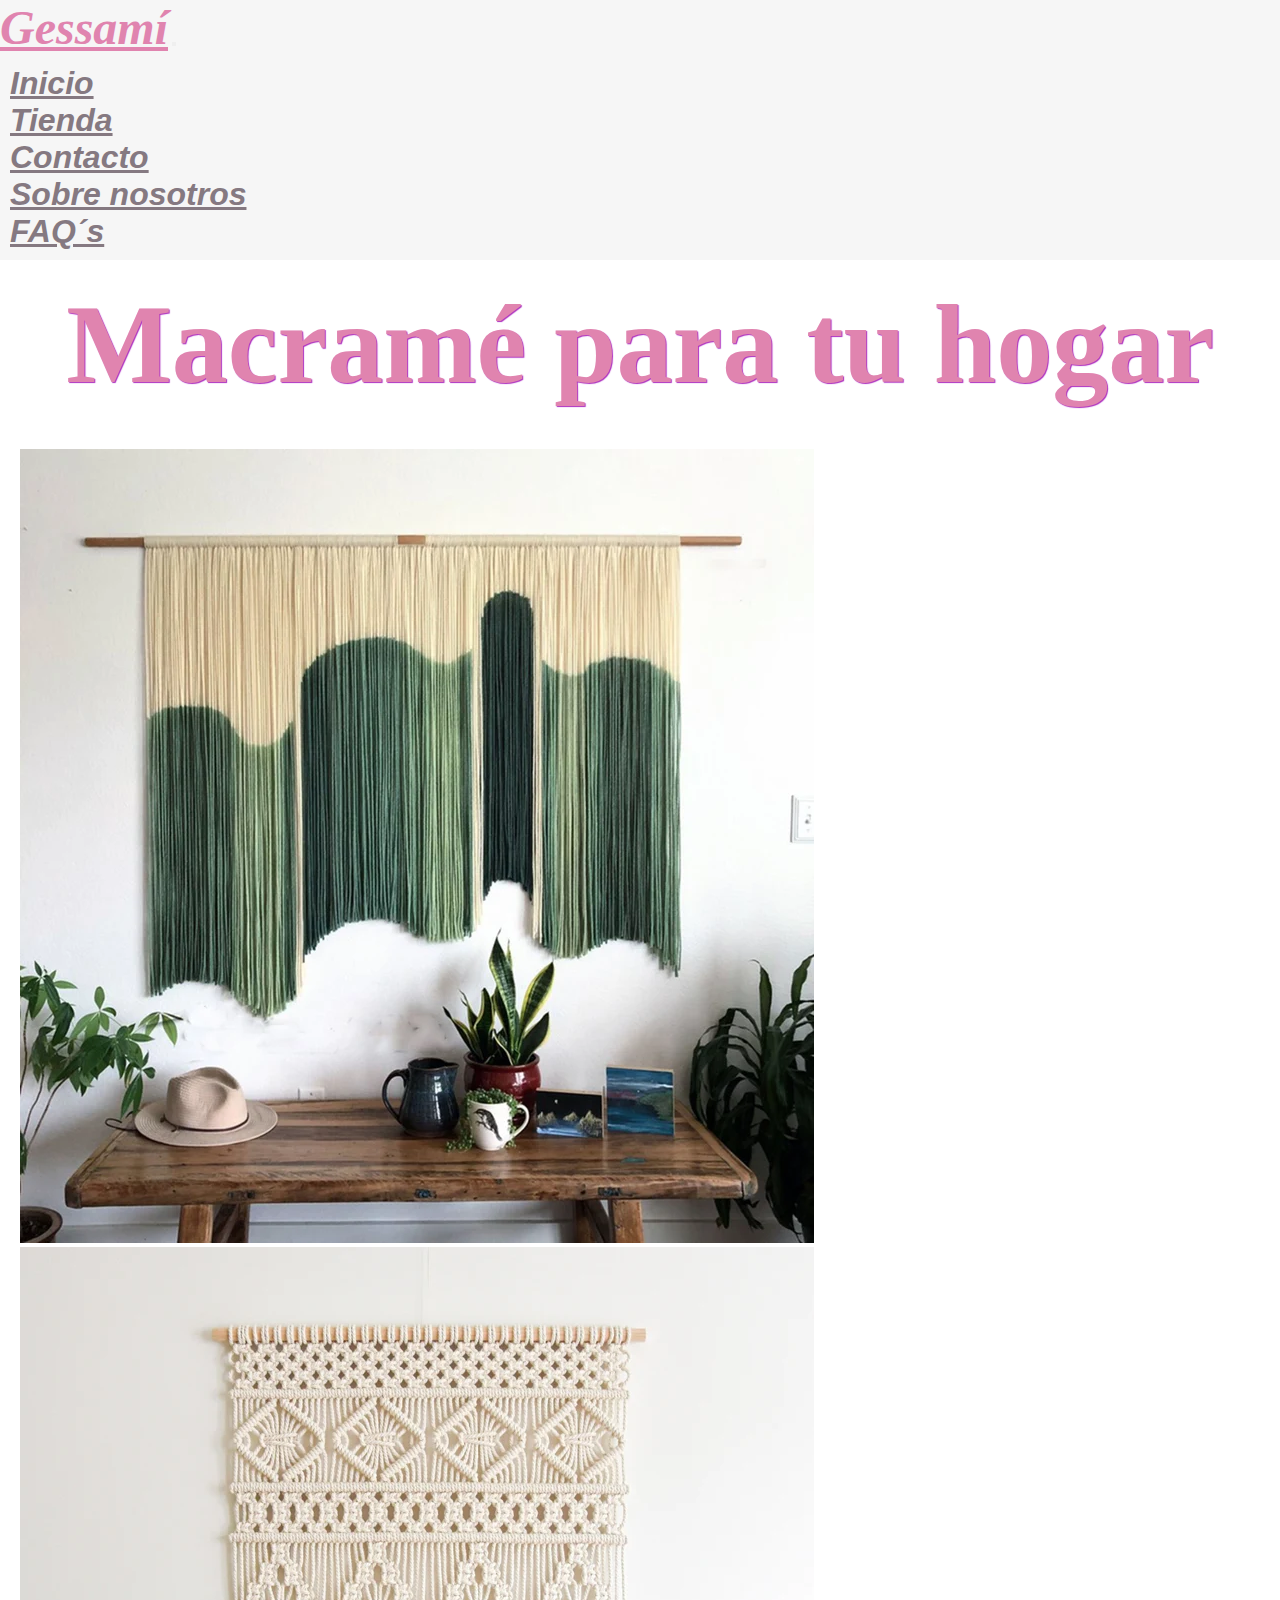
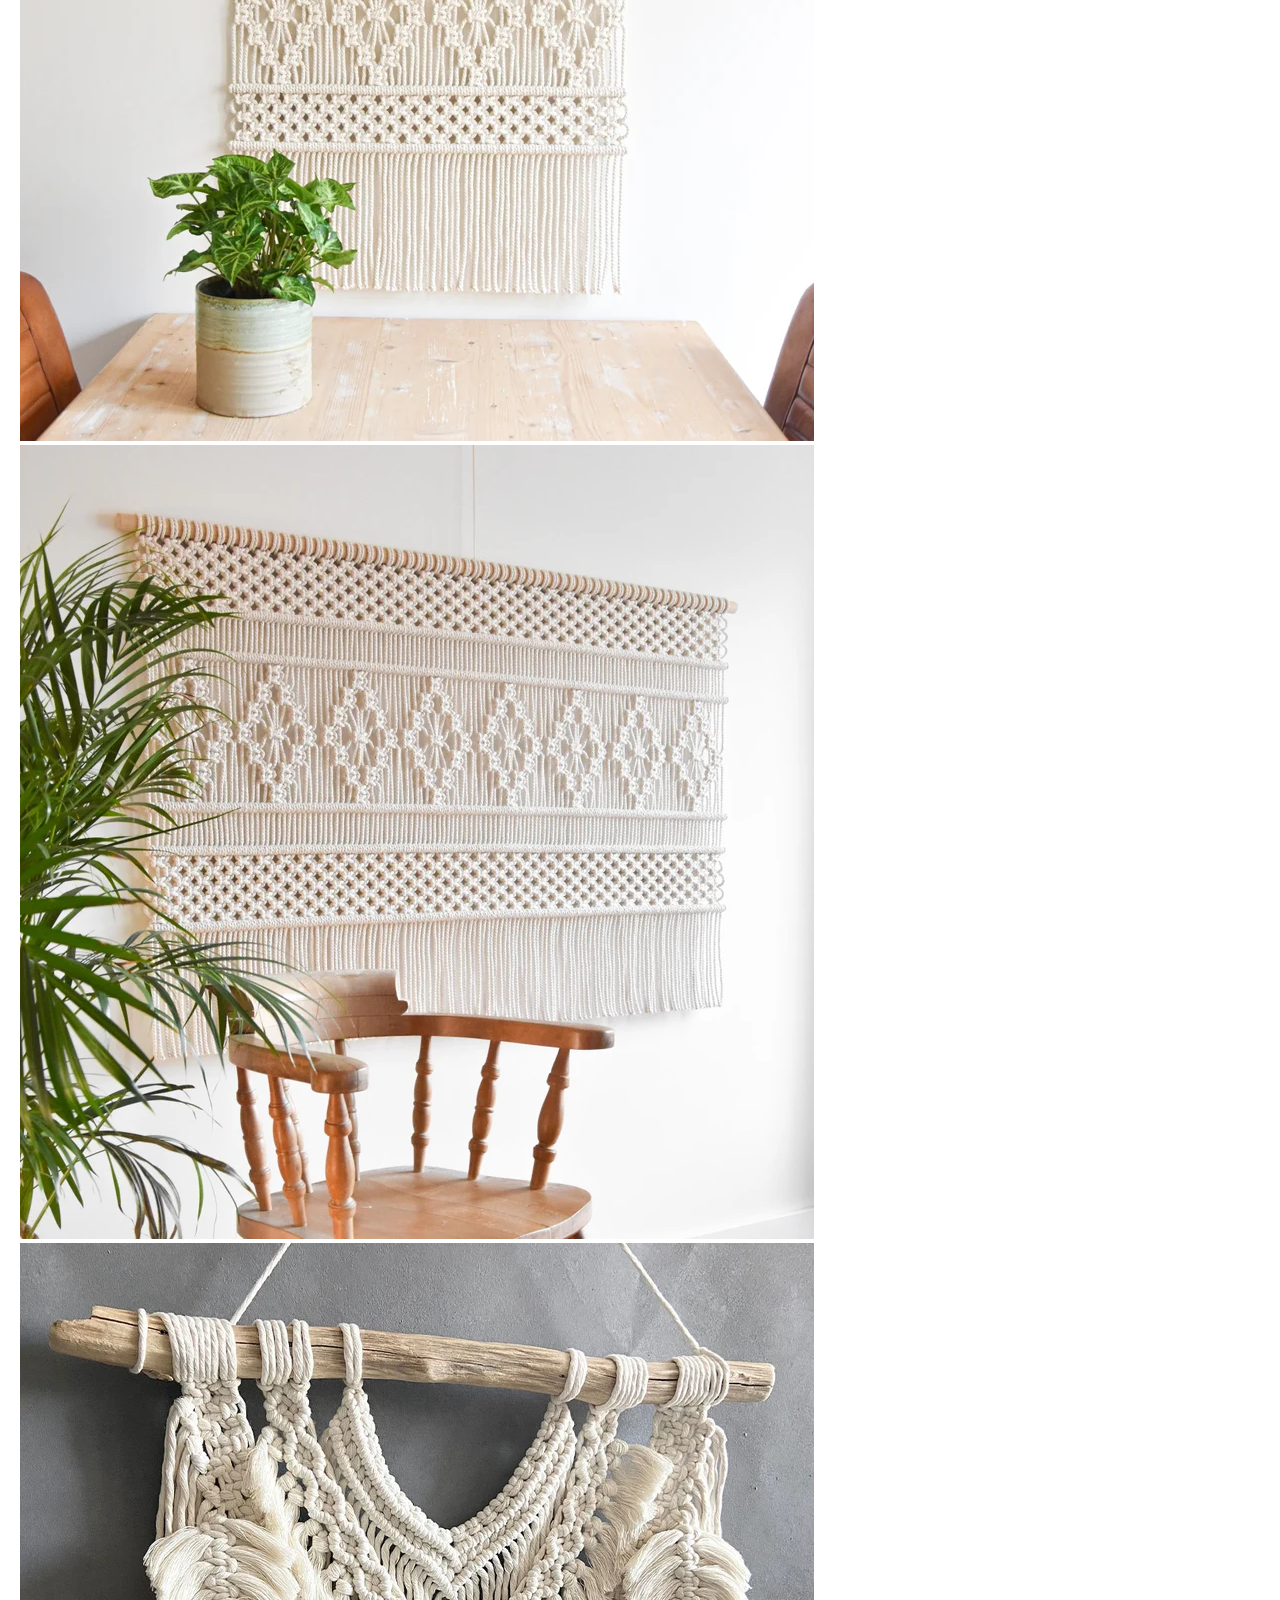
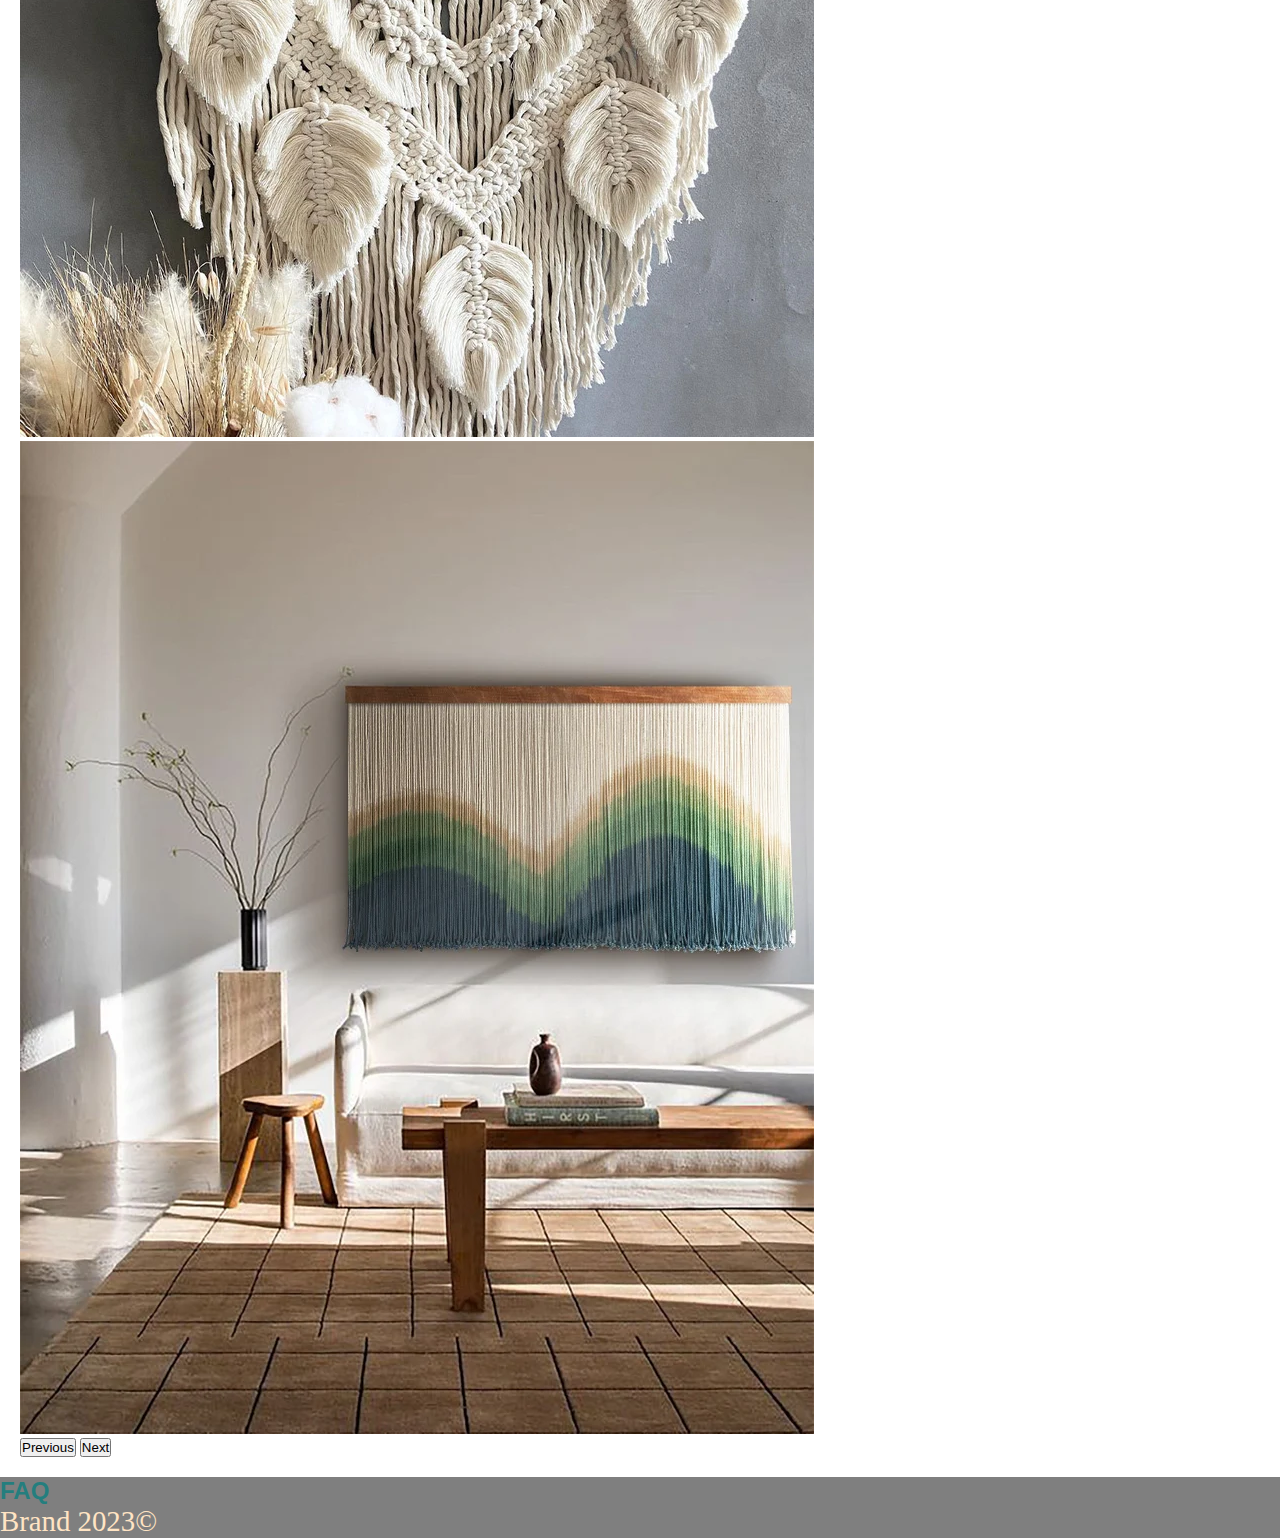
==== commit 180f5673: "terminando de comodar el footer, comentarios en css y pronto para terminar la section de contcto" ====
--- a/index.html
+++ b/index.html
@@ -4,13 +4,13 @@
 <head>
     <meta charset="utf-8">
     <meta name="viewport" content="width=device-width, initial-scale=1">
-    <title>Inicio</title>
+    <title>GESSAMI</title>
     <link href="https://cdn.jsdelivr.net/npm/bootstrap@5.3.0-alpha3/dist/css/bootstrap.min.css" rel="stylesheet"
         integrity="sha384-KK94CHFLLe+nY2dmCWGMq91rCGa5gtU4mk92HdvYe+M/SXH301p5ILy+dN9+nJOZ" crossorigin="anonymous">
     <link rel="stylesheet" href="./css/style.css">
 </head>
 
-<body class="body">
+<body class="body1">
     <header class="header">
         <nav class="navbar navbar-expand-lg bg-body-tertiary">
             <div class="container-fluid">
--- a/css/style.css
+++ b/css/style.css
@@ -2,7 +2,9 @@
     margin: 0;
     padding: 0;
 }
-
+html{
+    height: 100%;
+}
 
 #navbarNav {
     justify-content: end;
@@ -35,23 +37,22 @@
 .bg-body-tertiary {
     background-color: rgba(0, 0, 0, 0.034) !important;
 }
-
-
-body {
+body{
+    background: url(https://img.freepik.com/premium-photo/macrame-flowers-wooden-stick-white-background_139345-2215.jpg);
+    background-repeat: no-repeat;
+    background-size: cover;
+}
+
+.body1 {
     min-height: 100vh;
     display: grid;
     align-items: end;
     align-content: space-between;
-
-
-}
-
-/* index*/
-.body {
-    background: url(https://img.freepik.com/premium-photo/macrame-flowers-wooden-stick-white-background_139345-2215.jpg);
-    background-size: cover;
-}
-
+    min-height: 100vh;  
+   
+}
+
+/*-------Index-------*/
 
 h1 {
     padding: 20px;
@@ -68,36 +69,167 @@
     margin: 20px
 }
 
-/*tienda*/
-.main {
+/*-------Tienda-------*/
+
+.h2 {
+    font-family: 'Trebuchet MS';
+    font-weight: bold;
+    color: darkorchid;
+}
+
+p {
+    font-size: larger;
+}
+
+.class-tienda p {
+    font-family: 'Trebuchet MS';
+}
+
+
+.tienda {
+    display: grid;
+    grid-template-columns: .5fr .5fr .5fr .5fr;
+    grid-template-rows: 1fr 1fr 1fr;
+    gap: 10px;
+    grid-template-areas:
+        "card1 card2 card3 card4"
+        "card5 card6 card7 card8"
+        "card9 card10 card11 card12";
+
+    justify-items: center;
+    justify-content: center;
+    margin: 1px;
+    width: 100%;
+    height: 100%;
+}
+
+.card-img-top {
+    width: 450px;
+    height: 500px;
+
+
+}
+
+div .card {
+    box-shadow: 0px 1px 10px rgba(0, 0, 0, 0.2);
+    transition: all 400ms ease;
+    border: 1px;
+
+
+}
+
+div .card:hover {
+    box-shadow: 5px 5px 20px rgba(0, 0, 0, 0.4);
+    transform: translateY(-3%);
+
+}
+
+.card1 {
+    grid-area: card1;
+
+}
+
+.card2 {
+    grid-area: card2;
+}
+
+.card3 {
+    grid-area: card3;
+}
+
+.card4 {
+    grid-area: card4;
+}
+
+.card5 {
+    grid-area: card5;
+}
+
+.card6 {
+    grid-area: card6;
+}
+
+.card7 {
+    grid-area: card7;
+}
+
+.card8 {
+    grid-area: card8;
+}
+
+.card9 {
+    grid-area: card9;
+}
+
+.card10 {
+    grid-area: card10;
+}
+
+.card11 {
+    grid-area: card11;
+}
+
+.card12 {
+    grid-area: card12;
+}
+
+
+div .card-body {
+    background-color: rgba(0, 0, 0, 0.2);
+    
+
+}
+
+.d-grid {
+    justify-content: center;
+}
+
+.btn {
+    background-color: rgba(0, 0, 0, 0.6) !important;
+    border: #423d3d;
+}
+
+
+/*-------Contacto-------*/
+
+.body-contacto{
     display: flex;
-    flex-wrap: wrap;
-    justify-content: center;
-    justify-items: center;
-
-}
-
-/*.card {
-    margin-top: 20px;
-    margin-left: 20px;
-
-}*/
-
-.fondo_tienda {
-    background: #BE93C5;
-    /* fallback for old browsers */
-    background: -webkit-linear-gradient(to right, #7BC6CC, #BE93C5);
-    /* Chrome 10-25, Safari 5.1-6 */
-    background: linear-gradient(to right, #7BC6CC, #BE93C5);
-    /* W3C, IE 10+/ Edge, Firefox 16+, Chrome 26+, Opera 12+, Safari 7+ */
-
-}
+    flex-direction: column;
+    min-height: 100%;
+
+}
+.footer-contacto{
+   margin-top: auto;
+}
+
+/*-------Sobre nosotros-------*/
+
+.body-sn{
+    display: flex;
+    flex-direction: column;
+    min-height: 100%;
+}
+.footer-sn{
+    margin-top: auto;
+}
+/*-------FAQ-------*/
+
+.body-faq{
+    display: flex;
+    flex-direction: column;
+    min-height: 100%;
+}
+.footer-faq{
+    margin-top: auto;
+}
+
+/*-------Footer-------*/
 
 footer {
     color: bisque;
     text-decoration: none;
-    font-size: 2rem;
-    background-color: black;
+    font-size: 1.5rem;
+    background-color: rgba(0, 0, 0, 0.5);
 
 }
 
@@ -113,7 +245,8 @@
     color: rgb(36, 126, 126);
 }
 
-/*Medias Query*/
+/*-------Medias Query-------*/
+
 @media(max-width: 768px) {
     h1 {
         font-size: 4rem;
@@ -126,6 +259,27 @@
     #navbarNav {
         font-size: 1.5rem;
     }
+
+    .tienda {
+        display: grid;
+        grid-template-columns: .5fr .5fr .5fr;
+        grid-template-rows: 1fr 1fr 1fr;
+        gap: 10px 10px;
+        grid-template-areas:
+            "card1 card2 card3"
+            "card4 card5 card6"
+            "card7 card8 card9"
+            "card10 card11 card12";
+        margin: 1px;
+    }
+
+    footer {
+        color: bisque;
+        text-decoration: none;
+        font-size: 1rem;
+        background-color: rgba(0, 0, 0, 0.5);
+
+    }
 }
 
 @media(max-width: 425px) {
@@ -140,6 +294,21 @@
     #navbarNav {
         font-size: 1.2rem;
     }
+
+    footer {
+        color: bisque;
+        text-decoration: none;
+        font-size: 1rem;
+        background-color: rgba(0, 0, 0, 0.5);
+
+    }
+
+    .btn {
+        width: 85px;
+        font-size: small;
+    }
+
+
 }
 
 @media(max-width: 375px) {
@@ -154,4 +323,33 @@
     #navbarNav {
         font-size: 1rem;
     }
+
+    .tienda {
+        display: grid;
+        grid-template-columns: .5fr .5fr;
+        grid-template-rows: 1fr 1fr;
+        gap: 10px 10px;
+        grid-template-areas:
+            "card1 card2"
+            "card3 card4"
+            "card5 card6"
+            "card7 card8"
+            "card9 card10"
+            "card11 card12";
+        margin: 1px;
+    }
+
+    footer {
+        color: bisque;
+        text-decoration: none;
+        font-size: 1rem;
+        background-color: rgba(0, 0, 0, 0.5);
+
+    }
+
+    .btn {
+        width: 80px;
+        font-size: x-small;
+
+    }
 }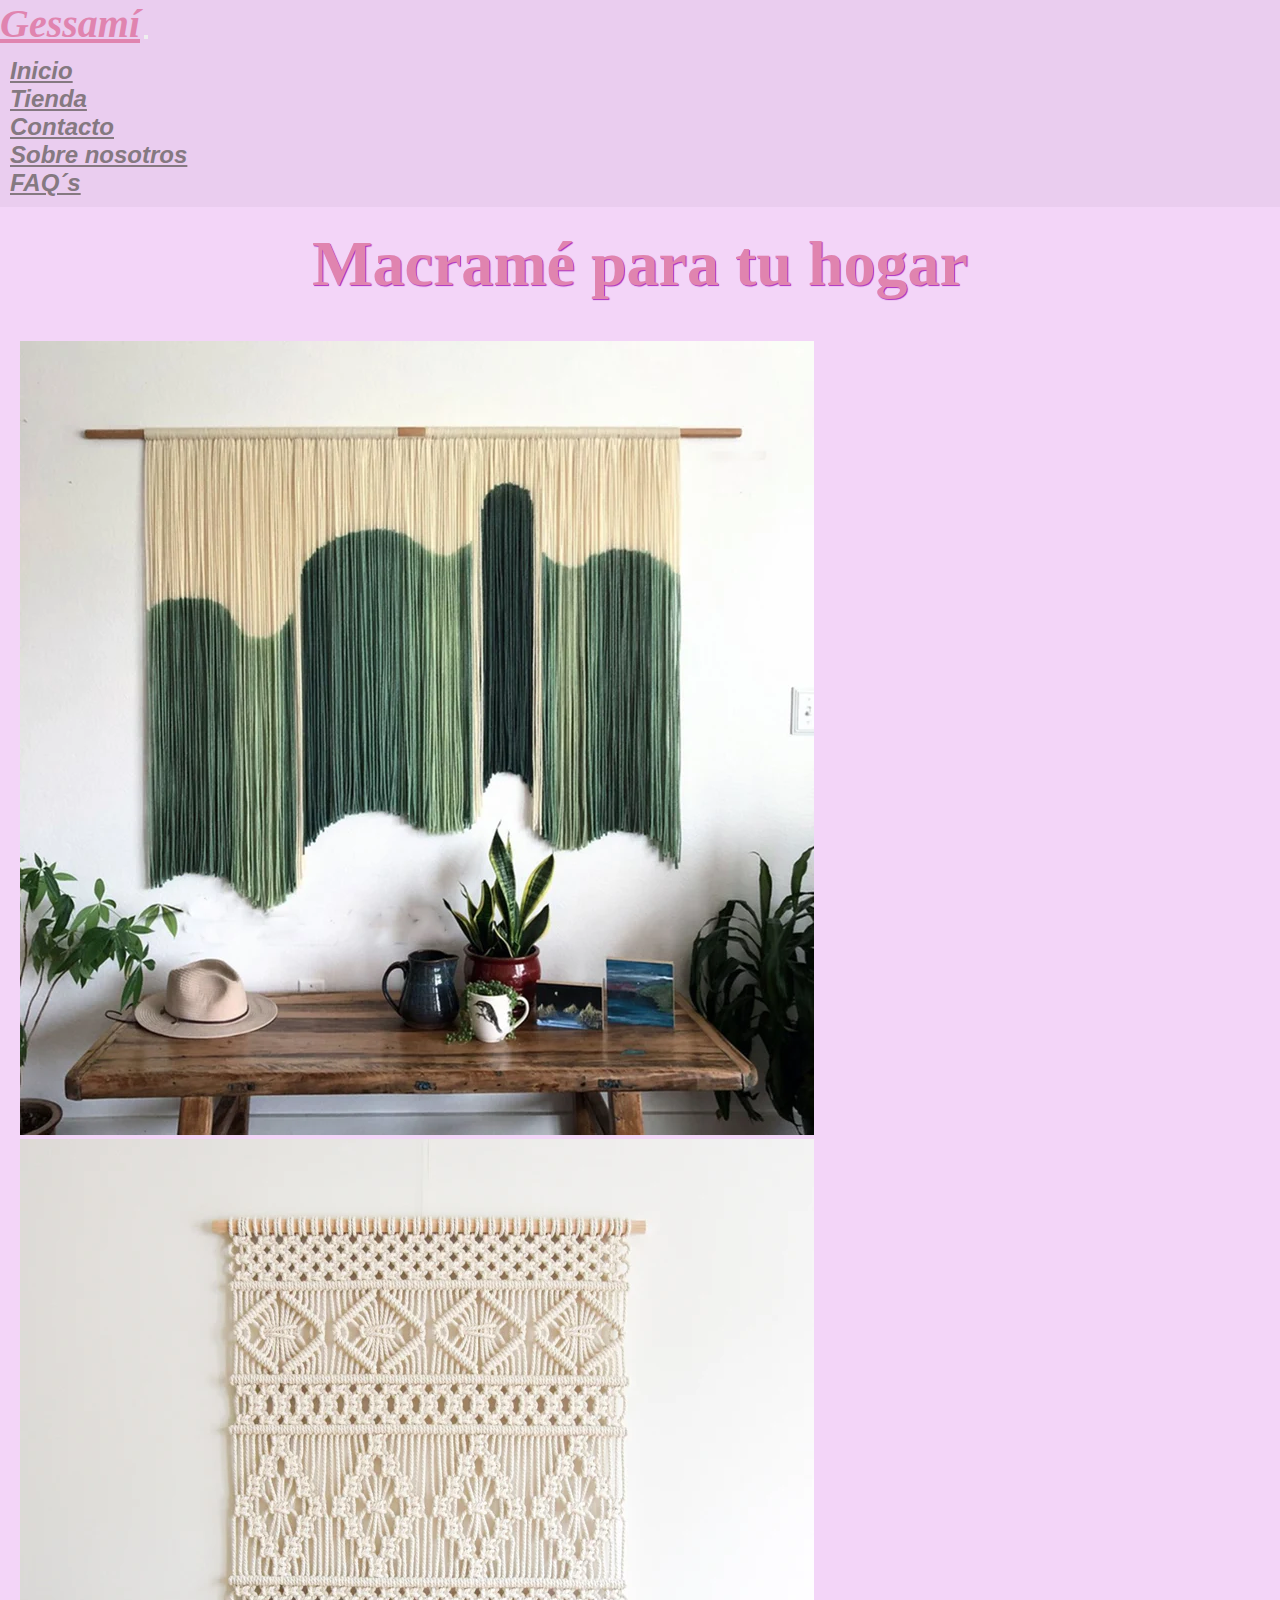
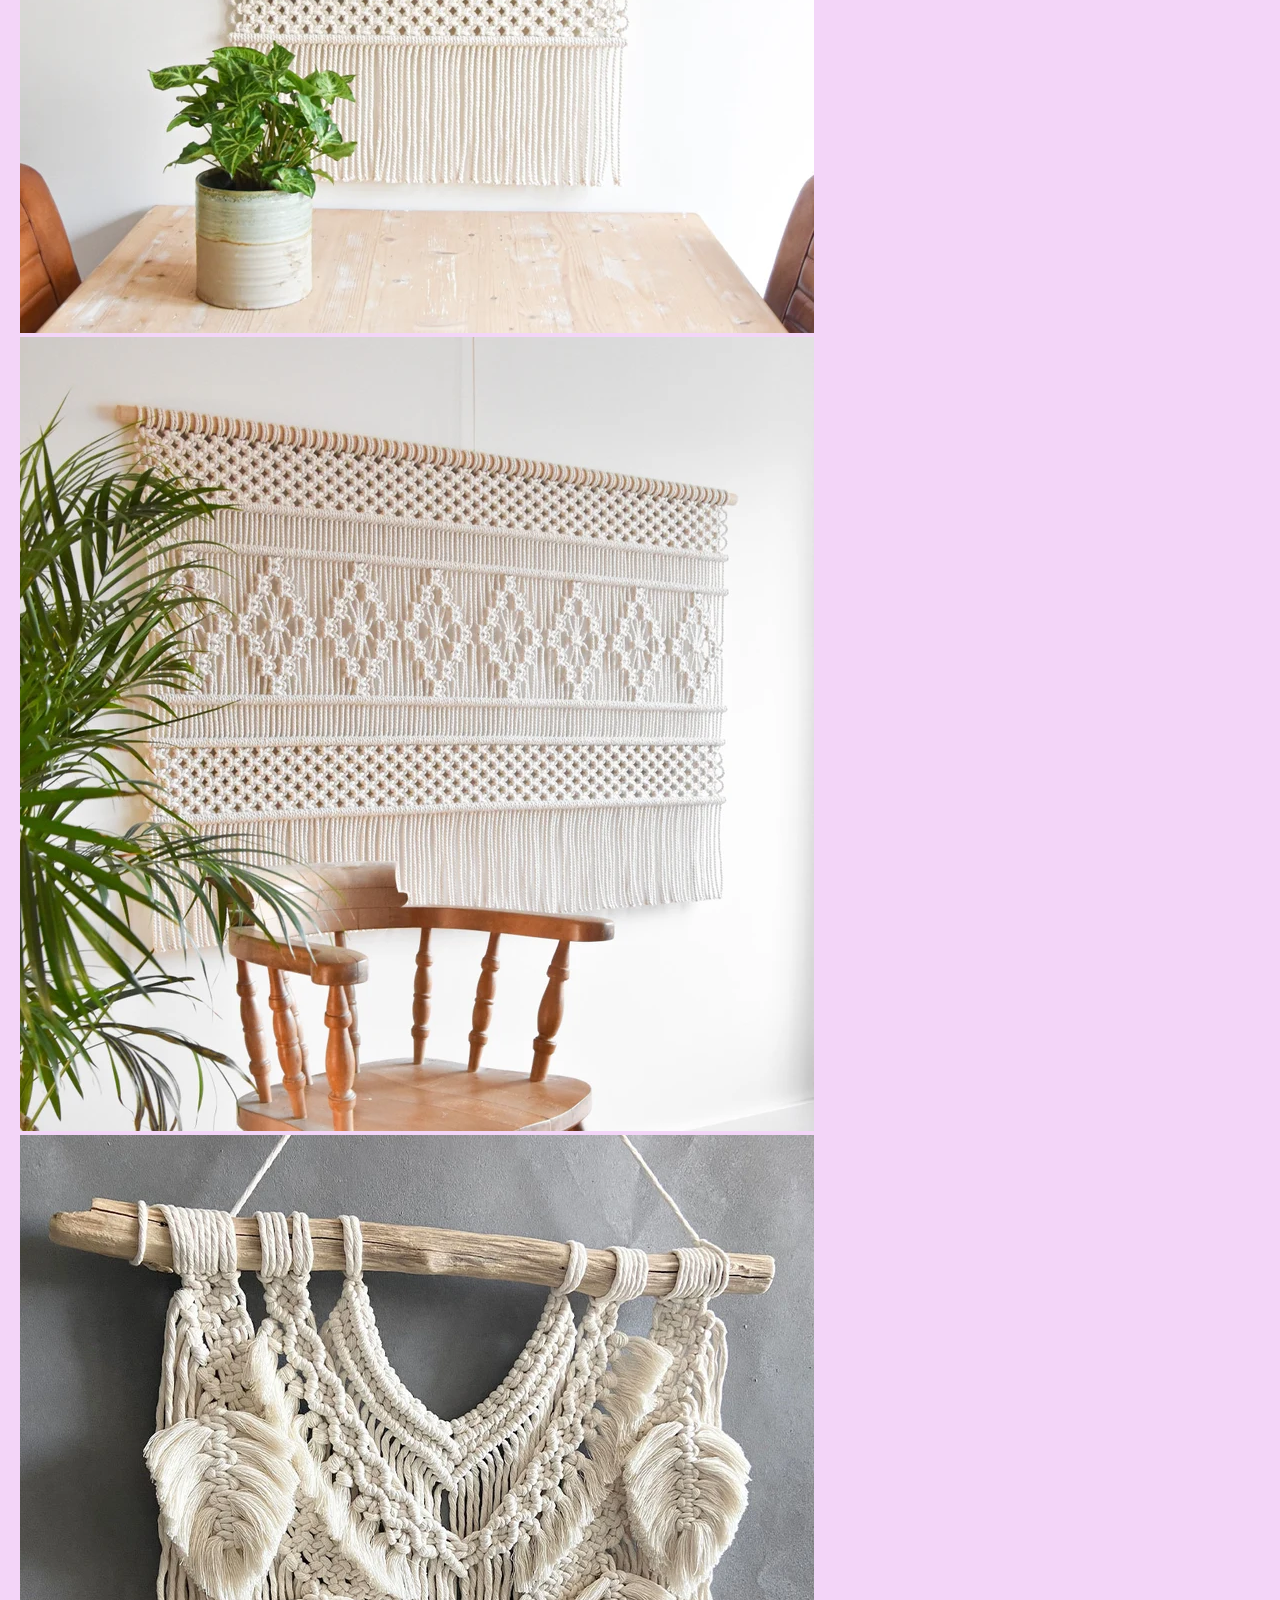
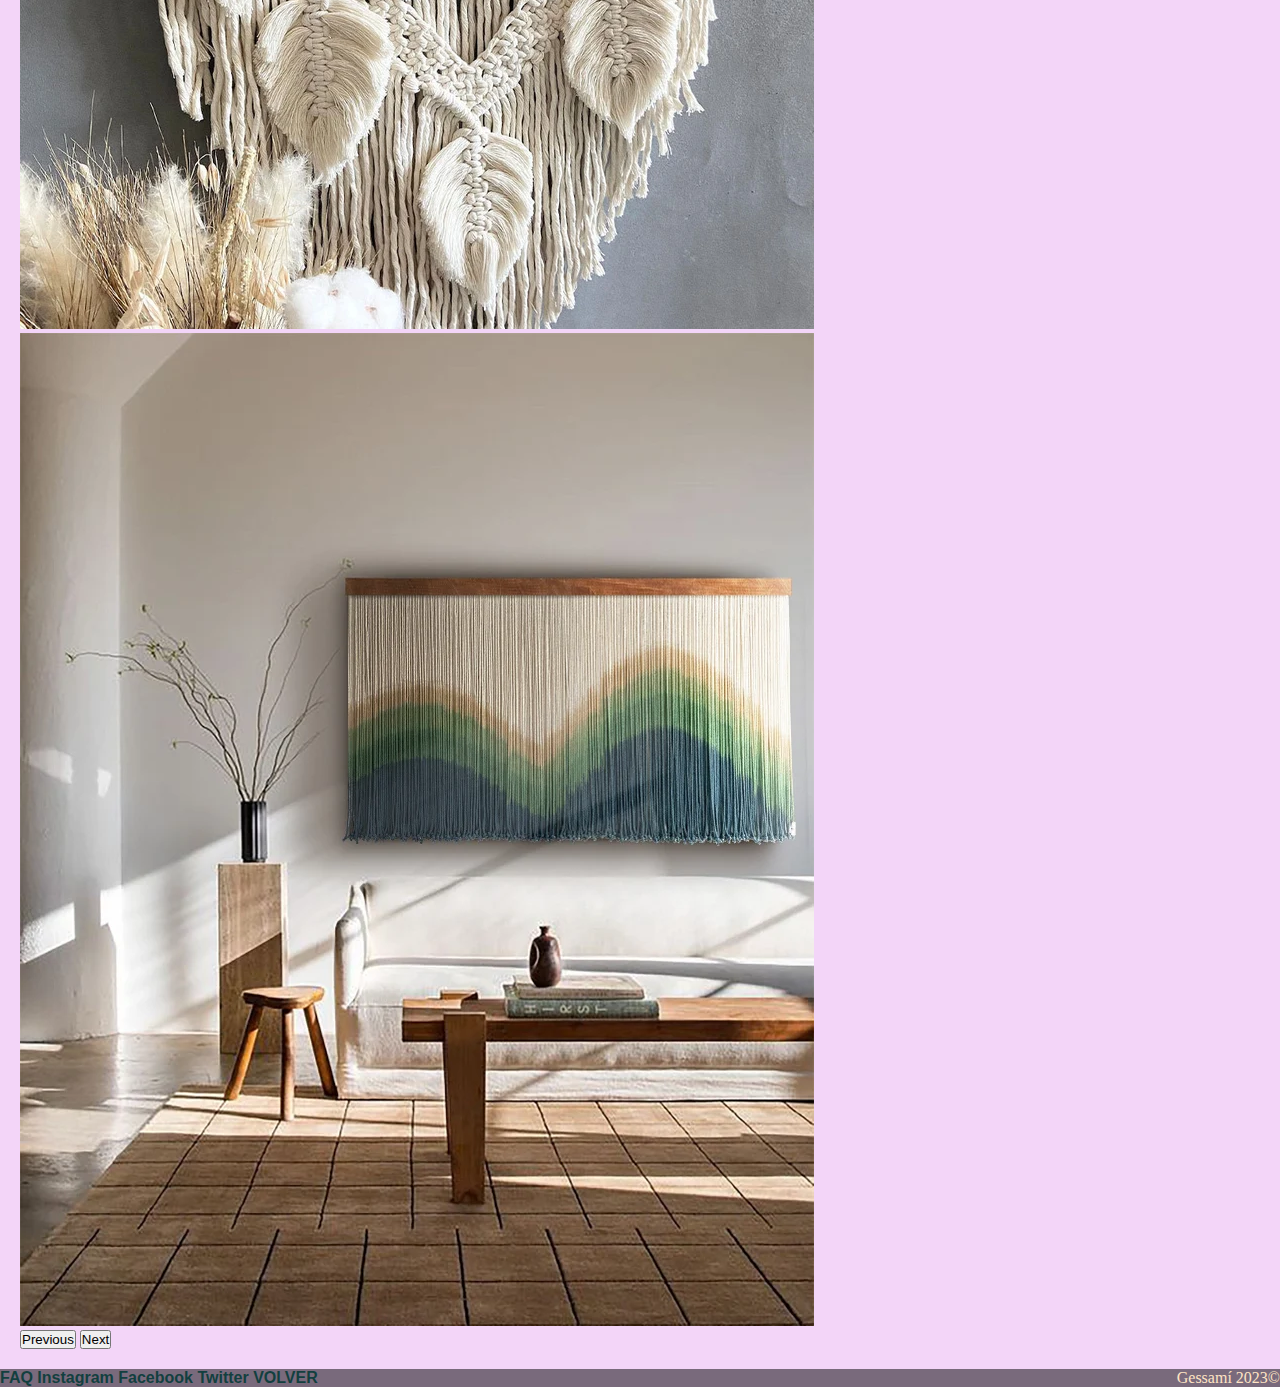
==== commit 200d2909: "casi casi, todo ajustado" ====
--- a/index.html
+++ b/index.html
@@ -77,9 +77,13 @@
     </main>
     <footer>
         <li class="footer1">
-            <a href="./sections/faq.html">FAQ</a>
+            <a href="../sections/faq.html">FAQ</a>
+            <a href="https://www.instagram.com/">Instagram</a>
+            <a href="https://es-la.facebook.com/login/device-based/regular/login/">Facebook</a>
+            <a href="https://twitter.com/">Twitter</a>
+            <a href="#">VOLVER</a>
         </li>
-        <p>Brand 2023&copy;</p>
+        <p>Gessamí 2023&copy;</p>
     </footer>
     <script src="https://cdn.jsdelivr.net/npm/bootstrap@5.3.0-alpha3/dist/js/bootstrap.bundle.min.js"
         integrity="sha384-ENjdO4Dr2bkBIFxQpeoTz1HIcje39Wm4jDKdf19U8gI4ddQ3GYNS7NTKfAdVQSZe"
--- a/css/style.css
+++ b/css/style.css
@@ -2,8 +2,9 @@
     margin: 0;
     padding: 0;
 }
-html{
-    height: 100%;
+
+html {
+    height: 100vh;
 }
 
 #navbarNav {
@@ -37,19 +38,20 @@
 .bg-body-tertiary {
     background-color: rgba(0, 0, 0, 0.034) !important;
 }
-body{
-    background: url(https://img.freepik.com/premium-photo/macrame-flowers-wooden-stick-white-background_139345-2215.jpg);
-    background-repeat: no-repeat;
-    background-size: cover;
-}
+
 
 .body1 {
     min-height: 100vh;
     display: grid;
     align-items: end;
     align-content: space-between;
-    min-height: 100vh;  
-   
+
+
+}
+
+body {
+    background-color: #f3d5f8;
+    background-size: cover;
 }
 
 /*-------Index-------*/
@@ -58,6 +60,7 @@
     padding: 20px;
     display: flex;
     justify-content: center;
+    align-items: start;
     font-size: 7rem;
     font-family: 'Brush Script MT';
     color: rgb(224, 132, 175);
@@ -71,18 +74,18 @@
 
 /*-------Tienda-------*/
 
-.h2 {
-    font-family: 'Trebuchet MS';
-    font-weight: bold;
-    color: darkorchid;
+.class-tienda h2 {
+    font-family: 'Trebuchet MS' sans-serif;
+    color: rgb(224, 132, 175);
 }
 
 p {
-    font-size: larger;
+    font-size: large;
+
 }
 
 .class-tienda p {
-    font-family: 'Trebuchet MS';
+    font-family: 'Lucida Sans', 'Lucida Sans Regular', 'Lucida Grande', 'Lucida Sans Unicode', Geneva, Verdana, sans-serif
 }
 
 
@@ -90,7 +93,7 @@
     display: grid;
     grid-template-columns: .5fr .5fr .5fr .5fr;
     grid-template-rows: 1fr 1fr 1fr;
-    gap: 10px;
+    gap: 10px 10px;
     grid-template-areas:
         "card1 card2 card3 card4"
         "card5 card6 card7 card8"
@@ -104,8 +107,8 @@
 }
 
 .card-img-top {
-    width: 450px;
-    height: 500px;
+    height: 450px;
+   width: 465px;
 
 
 }
@@ -176,7 +179,7 @@
 
 div .card-body {
     background-color: rgba(0, 0, 0, 0.2);
-    
+
 
 }
 
@@ -192,34 +195,54 @@
 
 /*-------Contacto-------*/
 
-.body-contacto{
+.body-contacto {
     display: flex;
     flex-direction: column;
     min-height: 100%;
 
 }
-.footer-contacto{
-   margin-top: auto;
+
+.mb-3 {
+    width: 500px;
+}
+
+label {
+    font-size: x-large;
+    font-family: 'Trebuchet MS';
+}
+
+.btn-success {
+    color: rgb(196, 105, 31);
+    font-size: larger;
+    background-color: rgb(38, 92, 92) !important;
+
+}
+
+.footer-contacto {
+    margin-top: auto;
 }
 
 /*-------Sobre nosotros-------*/
 
-.body-sn{
+.body-sn {
     display: flex;
     flex-direction: column;
     min-height: 100%;
 }
-.footer-sn{
+
+.footer-sn {
     margin-top: auto;
 }
+
 /*-------FAQ-------*/
 
-.body-faq{
+.body-faq {
     display: flex;
     flex-direction: column;
     min-height: 100%;
 }
-.footer-faq{
+
+.footer-faq {
     margin-top: auto;
 }
 
@@ -230,6 +253,10 @@
     text-decoration: none;
     font-size: 1.5rem;
     background-color: rgba(0, 0, 0, 0.5);
+    display: flex;
+    justify-content: space-between;
+
+
 
 }
 
@@ -242,12 +269,16 @@
 
 .footer1 a {
     text-decoration: none;
-    color: rgb(36, 126, 126);
+    color: rgb(18, 63, 63);
+}
+
+footer p {
+    font-size: medium;
+    text-align: center;
 }
 
 /*-------Medias Query-------*/
-
-@media(max-width: 768px) {
+@media(max-width: 1440px) {
     h1 {
         font-size: 4rem;
     }
@@ -258,6 +289,7 @@
 
     #navbarNav {
         font-size: 1.5rem;
+
     }
 
     .tienda {
@@ -280,6 +312,89 @@
         background-color: rgba(0, 0, 0, 0.5);
 
     }
+
+    .card-img-top {   
+        height: 450px; 
+        width: 450px;
+        
+    }
+}
+@media(max-width: 1024px) {
+    h1 {
+        font-size: 4rem;
+    }
+
+    .navbar-brand {
+        font-size: 2.5rem;
+    }
+
+    #navbarNav {
+        font-size: 1.5rem;
+
+    }
+
+    .tienda {
+        display: grid;
+        grid-template-columns: .5fr .5fr .5fr;
+        grid-template-rows: 1fr 1fr 1fr;
+        gap: 10px 10px;
+        grid-template-areas:
+            "card1 card2 card3"
+            "card4 card5 card6"
+            "card7 card8 card9"
+            "card10 card11 card12";
+        margin: 1px;
+    }
+
+    footer {
+        color: bisque;
+        text-decoration: none;
+        font-size: 1rem;
+        background-color: rgba(0, 0, 0, 0.5);
+
+    }
+
+    .card-img-top {   
+        height: 450px; 
+        width: 334.67px;
+        
+    }
+}
+
+@media(max-width: 768px) {
+    h1 {
+        font-size: 3rem;
+    }
+
+    .navbar-brand {
+        font-size: 2rem;
+    }
+
+    #navbarNav {
+        font-size: 1.2rem;
+    }
+
+    footer {
+        color: bisque;
+        text-decoration: none;
+        font-size: 1rem;
+        background-color: rgba(0, 0, 0, 0.5);
+
+    }
+
+    .btn {
+        width: 85px;
+        font-size: small;
+    }
+
+    .card-img-top {
+        height: 450px;
+        width: 250px;
+        
+        
+    }
+
+
 }
 
 @media(max-width: 425px) {
@@ -306,6 +421,11 @@
     .btn {
         width: 85px;
         font-size: small;
+    }
+
+    .card-img-top {
+        height: 450px;
+        width: 135px;
     }
 
 
@@ -328,14 +448,20 @@
         display: grid;
         grid-template-columns: .5fr .5fr;
         grid-template-rows: 1fr 1fr;
-        gap: 10px 10px;
+        gap: ;
         grid-template-areas:
             "card1 card2"
+
             "card3 card4"
+
             "card5 card6"
+
             "card7 card8"
+
             "card9 card10"
+
             "card11 card12";
+
         margin: 1px;
     }
 
@@ -352,4 +478,64 @@
         font-size: x-small;
 
     }
+
+    .card-img-top {
+        height: 450px;
+        width: 182.2px;
+    }
+}
+
+@media(max-width: 320px) {
+    h1 {
+        font-size: 2rem;
+    }
+
+    .navbar-brand {
+        font-size: 1.5rem;
+    }
+
+    #navbarNav {
+        font-size: 1rem;
+    }
+
+    .tienda {
+        display: grid;
+        grid-template-columns: .5fr .5fr;
+        grid-template-rows: 1fr 1fr;
+        gap: ;
+        grid-template-areas:
+            "card1 card2"
+
+            "card3 card4"
+
+            "card5 card6"
+
+            "card7 card8"
+
+            "card9 card10"
+
+            "card11 card12";
+
+        margin: 1px;
+    }
+
+    footer {
+        color: bisque;
+        text-decoration: none;
+        font-size: 1rem;
+        background-color: rgba(0, 0, 0, 0.5);
+
+    }
+
+    .btn {
+        width: 80px;
+        font-size: x-small;
+
+    }
+
+    .card-img-top {
+        height: 450px;
+        width: 155px;
+
+    }
 }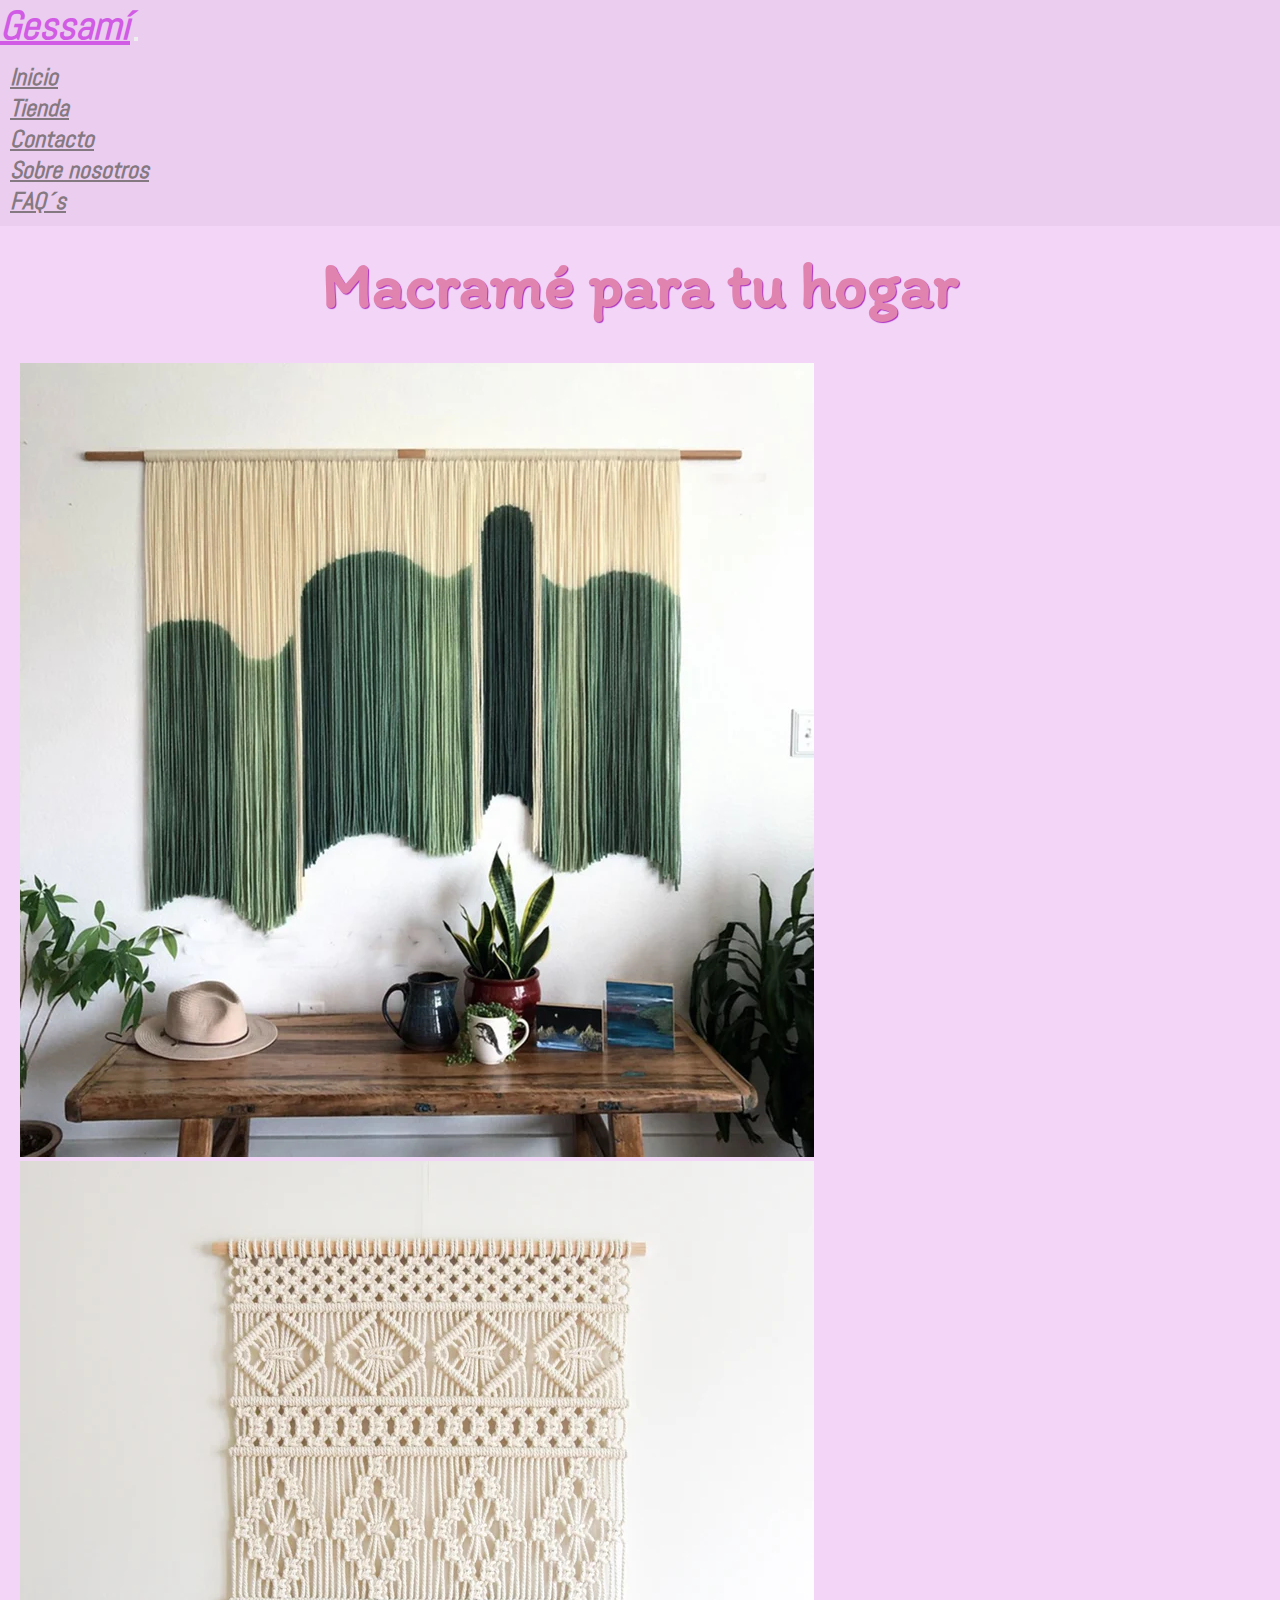
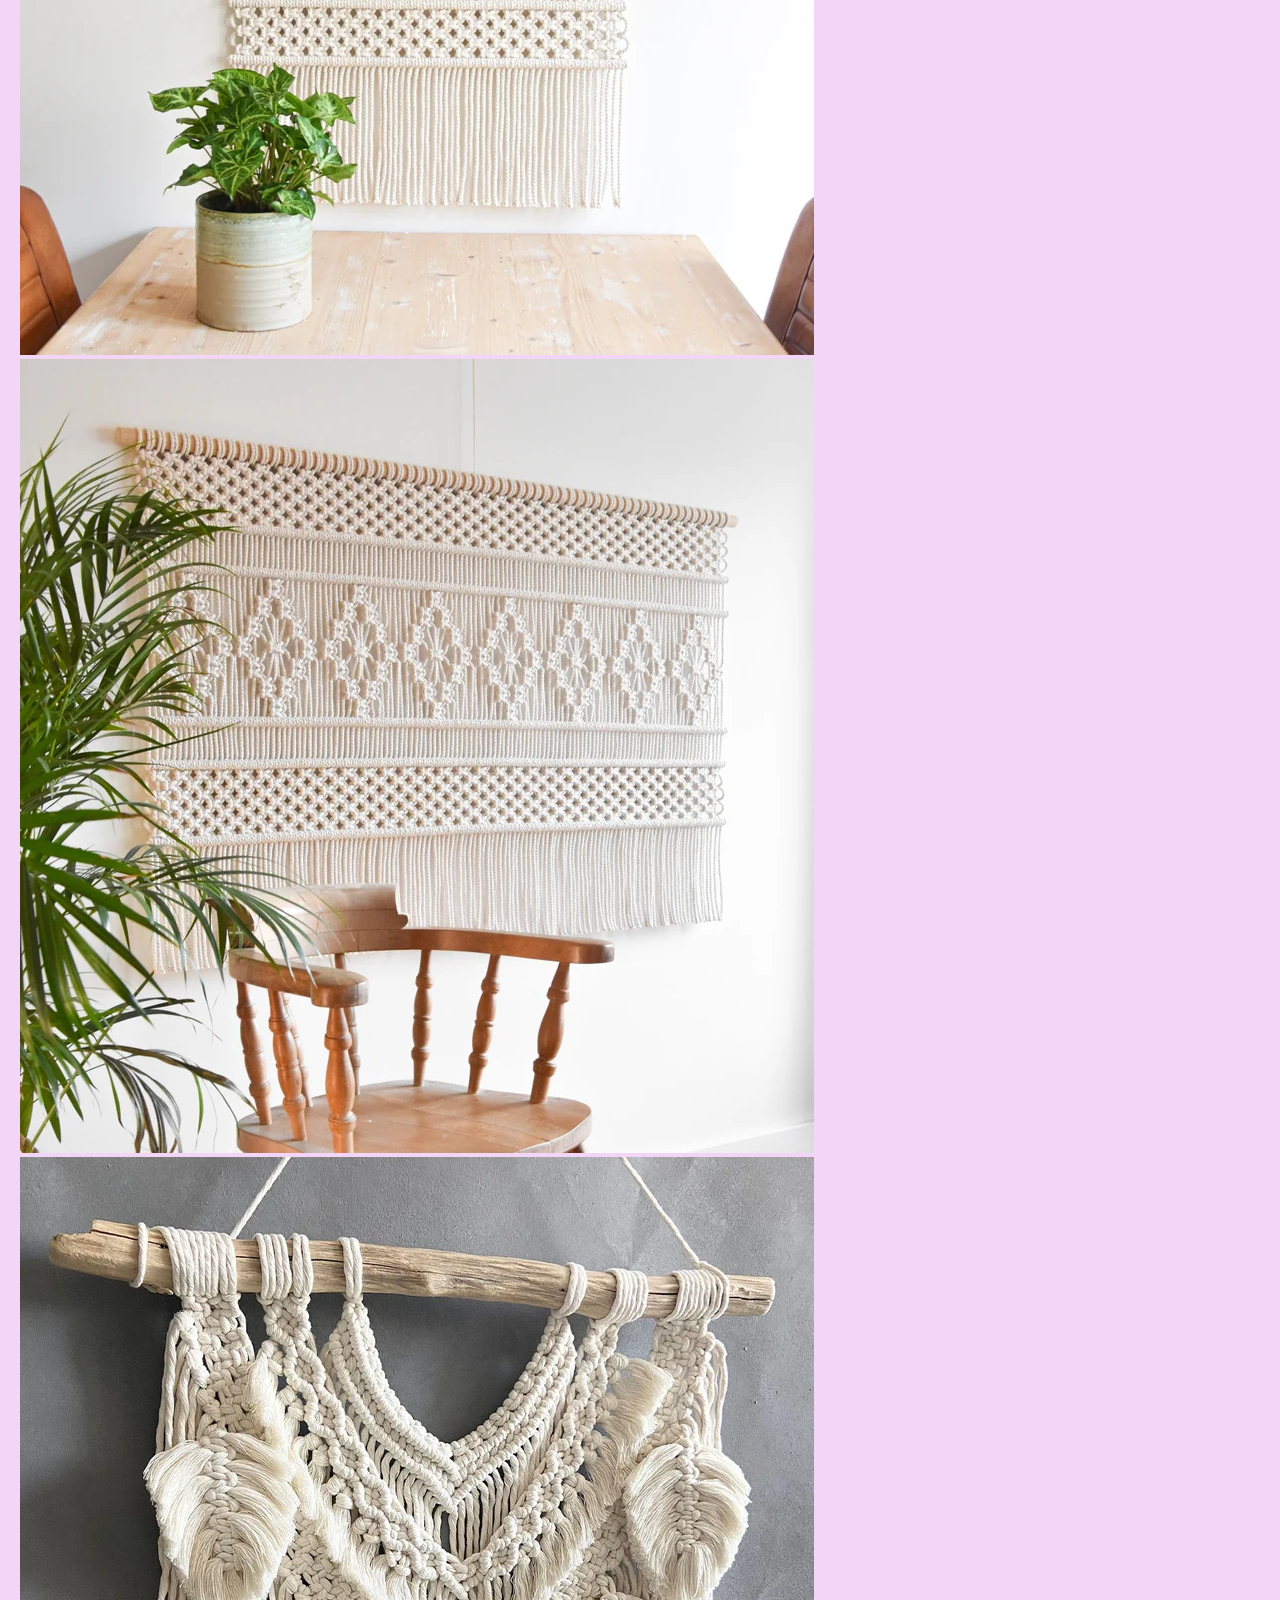
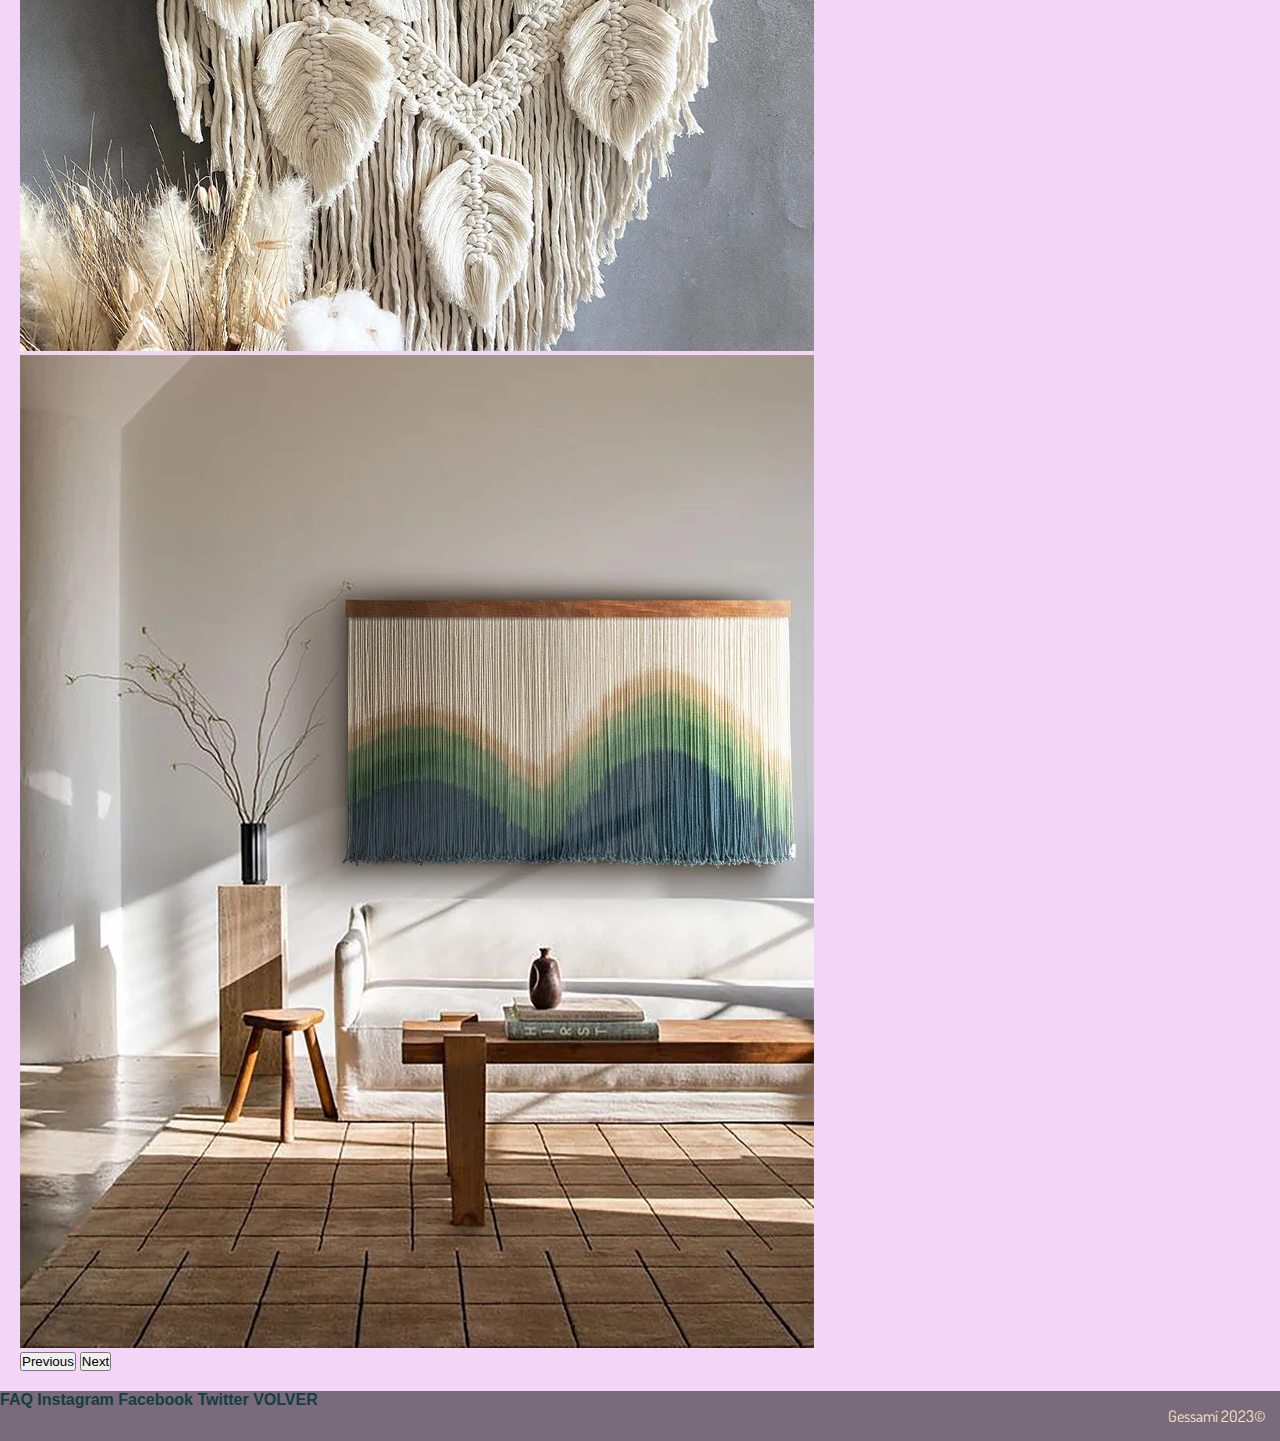
==== commit 9a841163: "cambios tecnicos realizados" ====
--- a/index.html
+++ b/index.html
@@ -2,92 +2,103 @@
 <html lang="en">
 
 <head>
-    <meta charset="utf-8">
-    <meta name="viewport" content="width=device-width, initial-scale=1">
-    <title>GESSAMI</title>
-    <link href="https://cdn.jsdelivr.net/npm/bootstrap@5.3.0-alpha3/dist/css/bootstrap.min.css" rel="stylesheet"
-        integrity="sha384-KK94CHFLLe+nY2dmCWGMq91rCGa5gtU4mk92HdvYe+M/SXH301p5ILy+dN9+nJOZ" crossorigin="anonymous">
-    <link rel="stylesheet" href="./css/style.css">
+  <meta charset="utf-8">
+  <meta name="viewport" content="width=device-width, initial-scale=1">
+  <title>GESSAMI</title>
+  <link href="https://cdn.jsdelivr.net/npm/bootstrap@5.3.0-alpha3/dist/css/bootstrap.min.css" rel="stylesheet"
+    integrity="sha384-KK94CHFLLe+nY2dmCWGMq91rCGa5gtU4mk92HdvYe+M/SXH301p5ILy+dN9+nJOZ" crossorigin="anonymous">
+  <link rel="preconnect" href="https://fonts.googleapis.com">
+  <link rel="preconnect" href="https://fonts.gstatic.com" crossorigin>
+  <link href="https://fonts.googleapis.com/css2?family=Itim&display=swap" rel="stylesheet">
+  <link rel="preconnect" href="https://fonts.googleapis.com">
+  <link rel="preconnect" href="https://fonts.gstatic.com" crossorigin>
+  <link href="https://fonts.googleapis.com/css2?family=Abel&display=swap" rel="stylesheet">
+  <link rel="preconnect" href="https://fonts.googleapis.com">
+  <link rel="preconnect" href="https://fonts.gstatic.com" crossorigin>
+  <link href="https://fonts.googleapis.com/css2?family=Dosis:wght@200&display=swap" rel="stylesheet">
+  <link rel="preconnect" href="https://fonts.googleapis.com">
+  <link rel="preconnect" href="https://fonts.gstatic.com" crossorigin>
+  <link href="https://fonts.googleapis.com/css2?family=Dosis:wght@500&display=swap" rel="stylesheet">
+
+  <link rel="stylesheet" href="./css/style.css">
 </head>
 
 <body class="body1">
-    <header class="header">
-        <nav class="navbar navbar-expand-lg bg-body-tertiary">
-            <div class="container-fluid">
-                <a class="navbar-brand" href="./index.html">Gessamí</a>
-                <button class="navbar-toggler" type="button" data-bs-toggle="collapse" data-bs-target="#navbarNav">
-                    <span class="navbar-toggler-icon"></span>
-                </button>
-                <div class="collapse navbar-collapse" id="navbarNav">
-                    <ul class="navbar-nav">
-                        <li class="nav-item">
-                            <a class="nav-link active " aria-current="page" href="./index.html">Inicio</a>
-                        </li>
-                        <li class="nav-item">
-                            <a class="nav-link active" href="./sections/tienda.html">Tienda</a>
-                        </li>
-                        <li class="nav-item">
-                            <a class="nav-link active" href="./sections/contacto.html">Contacto</a>
-                        </li>
-                        <li class="nav-item">
-                            <a class="nav-link active" href="./sections/sobre_nosotros.html">Sobre nosotros</a>
-                        </li>
-                        <li class="nav-item">
-                            <a class="nav-link active" href="./sections/faq.html">FAQ´s</a>
-                        </li>
+  <header class="header">
+    <nav class="navbar navbar-expand-lg bg-body-tertiary barra1">
+      <div class="container-fluid">
+        <a class=" marca navbar-brand" href="./index.html">Gessamí</a>
+        <button class="navbar-toggler" type="button" data-bs-toggle="collapse" data-bs-target="#navbarNav"
+          aria-controls="navbarNav" aria-expanded="false" aria-label="Toggle navigation">
+          <span class="navbar-toggler-icon"></span>
+        </button>
+        <div class="barra collapse navbar-collapse" id="navbarNav">
+          <ul class="navbar-nav">
+            <li class="nav-item">
+              <a class="secciones nav-link active" aria-current="page" href="./index.html">Inicio</a>
+            </li>
+            <li class="nav-item">
+              <a class="secciones nav-link active" href="./sections/tienda.html">Tienda</a>
+            </li>
+            <li class="nav-item">
+              <a class="secciones nav-link active" href="./sections/contacto.html">Contacto</a>
+            </li>
+            <li class="nav-item">
+              <a class="secciones nav-link active" href="./sections/sobre_nosotros.html">Sobre nosotros</a>
+            </li>
+            <li class="nav-item">
+              <a class="secciones nav-link active" href="./sections/faq.html">FAQ´s</a>
+            </li>
+          </ul>
+        </div>
+      </div>
+    </nav>
 
+  </header>
+  <main>
+    <h1>Macramé para tu hogar</h1>
+    <div id="carouselExampleFade" class="fotos-de-inicio carousel slide carousel-fade" data-bs-ride="carousel">
+      <div class="carousel carousel-inner">
+        <div class="carousel-item active">
+          <img src="./image/il_794xN.2537593287_lht0.webp" class="d-block w-100" alt="foto-de-producto">
+        </div>
+        <div class="carousel-item">
+          <img src="./image/il_794xN.4014781705_et6q.webp" class="d-block w-100" alt="foto-de-producto">
+        </div>
+        <div class="carousel-item">
+          <img src="./image/il_794xN.4422233175_e3nj.webp" class="d-block w-100" alt="foto-de-producto">
+        </div>
+        <div class="carousel-item">
+          <img src="./image/il_794xN.4721517485_yi01.webp" class="d-block w-100" alt="foto-de-producto">
+        </div>
+        <div class="carousel-item">
+          <img src="./image/il_794xN.4813311763_hzn1.webp" class="d-block w-100" alt="foto-de-producto">
+        </div>
+      </div>
+      <button class="carousel-control-prev" type="button" data-bs-target="#carouselExampleFade" data-bs-slide="prev">
+        <span class="carousel-control-prev-icon" aria-hidden="true"></span>
+        <span class="visually-hidden">Previous</span>
+      </button>
+      <button class="carousel-control-next" type="button" data-bs-target="#carouselExampleFade" data-bs-slide="next">
+        <span class="carousel-control-next-icon" aria-hidden="true"></span>
+        <span class="visually-hidden">Next</span>
+      </button>
+    </div>
 
-                    </ul>
-                </div>
-            </div>
-        </nav>
-
-    </header>
-    <main>
-        <h1>Macramé para tu hogar</h1>
-        <div id="carouselExampleFade" class="carousel slide carousel-fade" data-bs-ride="carousel">
-            <div class="carousel-inner">
-                <div class="carousel-item active">
-                    <img src="./image/il_794xN.2537593287_lht0.webp" class="d-block w-100" alt="foto-de-producto">
-                </div>
-                <div class="carousel-item">
-                    <img src="./image/il_794xN.4014781705_et6q.webp" class="d-block w-100" alt="foto-de-producto">
-                </div>
-                <div class="carousel-item">
-                    <img src="./image/il_794xN.4422233175_e3nj.webp" class="d-block w-100" alt="foto-de-producto">
-                </div>
-                <div class="carousel-item">
-                    <img src="./image/il_794xN.4721517485_yi01.webp" class="d-block w-100" alt="foto-de-producto">
-                </div>
-                <div class="carousel-item">
-                    <img src="./image/il_794xN.4813311763_hzn1.webp" class="d-block w-100" alt="foto-de-producto">
-                </div>
-            </div>
-            <button class="carousel-control-prev" type="button" data-bs-target="#carouselExampleFade"
-                data-bs-slide="prev">
-                <span class="carousel-control-prev-icon" aria-hidden="true"></span>
-                <span class="visually-hidden">Previous</span>
-            </button>
-            <button class="carousel-control-next" type="button" data-bs-target="#carouselExampleFade"
-                data-bs-slide="next">
-                <span class="carousel-control-next-icon" aria-hidden="true"></span>
-                <span class="visually-hidden">Next</span>
-            </button>
-        </div>
-    </main>
-    <footer>
-        <li class="footer1">
-            <a href="../sections/faq.html">FAQ</a>
-            <a href="https://www.instagram.com/">Instagram</a>
-            <a href="https://es-la.facebook.com/login/device-based/regular/login/">Facebook</a>
-            <a href="https://twitter.com/">Twitter</a>
-            <a href="#">VOLVER</a>
-        </li>
-        <p>Gessamí 2023&copy;</p>
-    </footer>
-    <script src="https://cdn.jsdelivr.net/npm/bootstrap@5.3.0-alpha3/dist/js/bootstrap.bundle.min.js"
-        integrity="sha384-ENjdO4Dr2bkBIFxQpeoTz1HIcje39Wm4jDKdf19U8gI4ddQ3GYNS7NTKfAdVQSZe"
-        crossorigin="anonymous"></script>
+  </main>
+  <footer>
+    <li class="footer1">
+      <a href="../sections/faq.html">FAQ</a>
+      <a href="https://www.instagram.com/">Instagram</a>
+      <a href="https://es-la.facebook.com/login/device-based/regular/login/">Facebook</a>
+      <a href="https://twitter.com/">Twitter</a>
+      <a href="#">VOLVER</a>
+    </li>
+    <p>Gessamí 2023&copy;</p>
+  </footer>
+  <script src="https://cdn.jsdelivr.net/npm/bootstrap@5.3.0-alpha3/dist/js/bootstrap.bundle.min.js"
+    integrity="sha384-ENjdO4Dr2bkBIFxQpeoTz1HIcje39Wm4jDKdf19U8gI4ddQ3GYNS7NTKfAdVQSZe"
+    crossorigin="anonymous"></script>
 </body>
 
 </html>--- a/css/style.css
+++ b/css/style.css
@@ -1,41 +1,46 @@
 * {
     margin: 0;
     padding: 0;
-}
+    
+
+}
+
 
 html {
     height: 100vh;
-}
-
-#navbarNav {
+
+}
+
+.barra {
     justify-content: end;
     padding: 10px;
     font-size: 2rem;
 
 
-}
-
-.nav-link {
-    font-family: 'Trebuchet MS', sans-serif;
+
+}
+
+.secciones {
+    font-family: 'Abel', sans-serif;
     font-weight: bold;
     font-style: oblique;
     color: #857981 !important;
 
 }
 
-.navbar-brand {
-    font-family: 'Trebuchet MS';
+.marca {
+    font-family: 'Abel', sans-serif;
     font-style: oblique;
     font-weight: bold;
     color: rgb(224, 132, 175);
     font-size: 3rem;
 }
 
-.navbar-brand:hover {
+.marca:hover {
     color: #d15be4;
 }
 
-.bg-body-tertiary {
+.barra1 {
     background-color: rgba(0, 0, 0, 0.034) !important;
 }
 
@@ -62,32 +67,91 @@
     justify-content: center;
     align-items: start;
     font-size: 7rem;
-    font-family: 'Brush Script MT';
+    font-family: 'Itim';
     color: rgb(224, 132, 175);
     text-shadow: 1px 1px 1px #ad2fc0;
 
 }
-
-.slide {
+.carousel{
+    margin: 0%;
+}
+.fotos-de-inicio {
     margin: 20px
 }
 
+.container {
+    display: grid;
+    grid-template-columns: 1fr 1fr;
+    grid-template-rows: 1fr;
+    grid-auto-columns: 300px 1fr;
+    gap: 7px 7px;
+    grid-auto-flow: row;
+    grid-template-areas:
+        "text imagen "
+    ;
+    width: 90%;
+    height: 90%;
+    padding-bottom: 30px;
+}
+
+.text {
+    grid-area: text;
+}
+
+.text h3 {
+    margin: 15px;
+    text-align: center;
+}
+
+.text h3 p a {
+    font-family: 'Dosis', sans-serif;
+
+}
+
+div .text .boton-index {
+    align-items: center;
+}
+
+.imagen {
+    grid-area: imagen;
+
+}
+
+.img-data {
+    width: 500px;
+    box-shadow: 0px 1px 10px rgba(0, 0, 0, 5);
+    border: 2px;
+
+}
+
+.boton-index {
+    display: flex;
+    justify-content: center;
+    margin: 0px 200px;
+}
+
+div .text {
+    display: flex;
+    flex-wrap: wrap;
+    flex-direction: column;
+    justify-content: center;
+
+}
+
 /*-------Tienda-------*/
 
-.class-tienda h2 {
-    font-family: 'Trebuchet MS' sans-serif;
+h2 {
+    font-family: 'Dosis', sans-serif;
+    font-weight: 500;
     color: rgb(224, 132, 175);
-}
-
-p {
-    font-size: large;
-
+    text-align: center;
+    margin-bottom: 10px;
 }
 
 .class-tienda p {
-    font-family: 'Lucida Sans', 'Lucida Sans Regular', 'Lucida Grande', 'Lucida Sans Unicode', Geneva, Verdana, sans-serif
-}
-
+    font-family: 'Dosis', sans-serif;
+
+}
 
 .tienda {
     display: grid;
@@ -101,22 +165,26 @@
 
     justify-items: center;
     justify-content: center;
-    margin: 1px;
+    margin: 0px;
     width: 100%;
     height: 100%;
+    padding-top: 20px;
+    padding-bottom: 30px;
 }
 
 .card-img-top {
     height: 450px;
-   width: 465px;
-
-
-}
+    width: 450px;
+
+
+}
+
 
 div .card {
     box-shadow: 0px 1px 10px rgba(0, 0, 0, 0.2);
     transition: all 400ms ease;
-    border: 1px;
+    border: 0px;
+
 
 
 }
@@ -187,7 +255,7 @@
     justify-content: center;
 }
 
-.btn {
+.boton {
     background-color: rgba(0, 0, 0, 0.6) !important;
     border: #423d3d;
 }
@@ -202,21 +270,30 @@
 
 }
 
-.mb-3 {
+.campo {
     width: 500px;
 }
 
 label {
     font-size: x-large;
-    font-family: 'Trebuchet MS';
-}
-
-.btn-success {
-    color: rgb(196, 105, 31);
+    font-family: 'Dosis', sans-serif;
+}
+
+.boton {
+    color: rgb(102, 30, 236);
     font-size: larger;
-    background-color: rgb(38, 92, 92) !important;
-
-}
+    background-color: rgb(32, 173, 173) !important;
+    font-family: 'Dosis', sans-serif !important;
+
+}
+
+.form {
+    display: flex;
+    flex-direction: column;
+    align-items: center;
+    padding-bottom: 30px;
+}
+
 
 .footer-contacto {
     margin-top: auto;
@@ -230,10 +307,27 @@
     min-height: 100%;
 }
 
+p {
+    font-family: 'Dosis', sans-serif;
+    font-size: x-large;
+    margin: 15px;
+}
+
 .footer-sn {
     margin-top: auto;
 }
 
+div.yt {
+    display: flex;
+    flex-wrap: wrap;
+    justify-content: center;
+
+}
+
+.ventana {
+    margin: 20px;
+}
+
 /*-------FAQ-------*/
 
 .body-faq {
@@ -242,8 +336,13 @@
     min-height: 100%;
 }
 
+
 .footer-faq {
     margin-top: auto;
+}
+
+.consultas {
+    margin: 30px;
 }
 
 /*-------Footer-------*/
@@ -256,8 +355,6 @@
     display: flex;
     justify-content: space-between;
 
-
-
 }
 
 .footer1 {
@@ -287,7 +384,68 @@
         font-size: 2.5rem;
     }
 
-    #navbarNav {
+    .barra {
+        font-size: 1.5rem;
+
+    }
+
+    .btn {
+        width: 100px;
+        font-size: large;
+    }
+
+    div p {
+        font-size: 20px;
+
+    }
+
+    p {
+        margin: 15px;
+    }
+
+    p.card-text {
+        width: 250px;
+    }
+
+    .tienda {
+        display: grid;
+        grid-template-columns: .5fr .5fr .5fr;
+        grid-template-rows: 1fr 1fr 1fr;
+        gap: 10px 10px;
+        grid-template-areas:
+            "card1 card2 card3"
+            "card4 card5 card6"
+            "card7 card8 card9"
+            "card10 card11 card12";
+        margin: 0px;
+    }
+
+    footer {
+        color: bisque;
+        text-decoration: none;
+        font-size: 1rem;
+        background-color: rgba(0, 0, 0, 0.5);
+
+    }
+
+    .card-img-top {
+        height: 450px;
+        width: 450px;
+
+    }
+
+}
+
+@media(max-width: 1024px) {
+    h1 {
+        font-size: 4rem;
+    }
+
+    .navbar-brand {
+        font-size: 2.5rem;
+    }
+
+    .barra {
         font-size: 1.5rem;
 
     }
@@ -313,37 +471,42 @@
 
     }
 
-    .card-img-top {   
-        height: 450px; 
-        width: 450px;
-        
-    }
-}
-@media(max-width: 1024px) {
+    .card-img-top {
+        height: 450px;
+        width: 334.67px;
+
+    }
+
+    .btn {
+        width: 100px;
+        font-size: large;
+    }
+
+    div p {
+        font-size: 15px;
+
+    }
+
+    p {
+        margin: 10px;
+    }
+
+    p.card-text {
+        width: 180px;
+    }
+}
+
+@media(max-width: 768px) {
     h1 {
-        font-size: 4rem;
+        font-size: 3rem;
     }
 
     .navbar-brand {
-        font-size: 2.5rem;
-    }
-
-    #navbarNav {
-        font-size: 1.5rem;
-
-    }
-
-    .tienda {
-        display: grid;
-        grid-template-columns: .5fr .5fr .5fr;
-        grid-template-rows: 1fr 1fr 1fr;
-        gap: 10px 10px;
-        grid-template-areas:
-            "card1 card2 card3"
-            "card4 card5 card6"
-            "card7 card8 card9"
-            "card10 card11 card12";
-        margin: 1px;
+        font-size: 2rem;
+    }
+
+    .barra {
+        font-size: 1.2rem;
     }
 
     footer {
@@ -354,14 +517,34 @@
 
     }
 
-    .card-img-top {   
-        height: 450px; 
-        width: 334.67px;
-        
-    }
-}
-
-@media(max-width: 768px) {
+    .btn {
+        width: 100px;
+        font-size: large;
+    }
+
+    div p {
+        font-size: 15px;
+
+    }
+
+    p {
+        margin: 10px;
+    }
+
+    p.card-text {
+        width: 180px;
+    }
+
+    .card-img-top {
+        height: 450px;
+        width: 250px;
+
+
+    }
+
+}
+
+@media(max-width: 425px) {
     h1 {
         font-size: 3rem;
     }
@@ -370,8 +553,28 @@
         font-size: 2rem;
     }
 
-    #navbarNav {
+    .barra {
         font-size: 1.2rem;
+    }
+
+    .tienda {
+        display: grid;
+        grid-template-columns: .5fr .5fr;
+        grid-template-rows: 1fr 1fr;
+        grid-template-areas:
+            "card1 card2"
+
+            "card3 card4"
+
+            "card5 card6"
+
+            "card7 card8"
+
+            "card9 card10"
+
+            "card11 card12";
+
+        margin: 1px;
     }
 
     footer {
@@ -387,28 +590,80 @@
         font-size: small;
     }
 
+    div p {
+        font-size: 15px;
+
+    }
+
+    p {
+        margin: 10px;
+    }
+
+    p.card-text {
+        width: 180px;
+    }
+
+
     .card-img-top {
-        height: 450px;
-        width: 250px;
-        
-        
-    }
-
-
-}
-
-@media(max-width: 425px) {
+        height: 430px;
+        width: 200px;
+
+    }
+
+    div .card-body {
+        width: 200px;
+    }
+
+    iframe {
+        width: 425px;
+    }
+
+    .campo {
+        width: 425px;
+        padding: 5px;
+    }
+
+
+}
+
+@media(max-width: 375px) {
     h1 {
-        font-size: 3rem;
+        font-size: 2rem;
     }
 
     .navbar-brand {
-        font-size: 2rem;
-    }
-
-    #navbarNav {
-        font-size: 1.2rem;
-    }
+        font-size: 1.5rem;
+    }
+
+    .barra {
+        font-size: 1rem;
+    }
+
+    .tienda {
+        display: grid;
+        grid-template-columns: .5fr;
+        grid-template-rows: 1fr;
+        grid-template-areas:
+            "card1"
+            "card2"
+
+            "card3 "
+            "card4"
+
+            "card5"
+            "card6"
+
+            "card7"
+            "card8"
+
+            "card9"
+            "card10"
+
+            "card11"
+            "card12";
+
+    }
+
 
     footer {
         color: bisque;
@@ -419,19 +674,38 @@
     }
 
     .btn {
-        width: 85px;
-        font-size: small;
+        width: 100px;
+        font-size: 20px;
+
     }
 
     .card-img-top {
-        height: 450px;
-        width: 135px;
-    }
-
-
-}
-
-@media(max-width: 375px) {
+        height: 430px;
+        width: 300px;
+
+    }
+
+    div .card-body {
+        width: 300px;
+    }
+
+    p {
+        font-size: 20px;
+    }
+
+    iframe {
+        width: 375px;
+    }
+
+    .campo {
+        width: 375px;
+        padding: 15px;
+    }
+    
+}
+
+
+@media(max-width: 320px) {
     h1 {
         font-size: 2rem;
     }
@@ -440,29 +714,54 @@
         font-size: 1.5rem;
     }
 
-    #navbarNav {
+    .barra {
         font-size: 1rem;
     }
 
     .tienda {
         display: grid;
-        grid-template-columns: .5fr .5fr;
-        grid-template-rows: 1fr 1fr;
-        gap: ;
+        grid-template-columns: .5fr;
+        grid-template-rows: 1fr;
         grid-template-areas:
-            "card1 card2"
-
-            "card3 card4"
-
-            "card5 card6"
-
-            "card7 card8"
-
-            "card9 card10"
-
-            "card11 card12";
-
-        margin: 1px;
+            "card1"
+            "card2"
+
+            "card3 "
+            "card4"
+
+            "card5"
+            "card6"
+
+            "card7"
+            "card8"
+
+            "card9"
+            "card10"
+
+            "card11"
+            "card12";
+
+    }
+
+
+    .card-img-top {
+        height: 430px;
+        width: 200px;
+
+    }
+
+    div .card-body {
+        width: 200px;
+    }
+
+    iframe {
+        width: 320px;
+    }
+
+    .campo {
+        width: 320px;
+        padding: 15px;
+
     }
 
     footer {
@@ -474,68 +773,12 @@
     }
 
     .btn {
-        width: 80px;
-        font-size: x-small;
-
-    }
-
-    .card-img-top {
-        height: 450px;
-        width: 182.2px;
-    }
-}
-
-@media(max-width: 320px) {
-    h1 {
-        font-size: 2rem;
-    }
-
-    .navbar-brand {
-        font-size: 1.5rem;
-    }
-
-    #navbarNav {
-        font-size: 1rem;
-    }
-
-    .tienda {
-        display: grid;
-        grid-template-columns: .5fr .5fr;
-        grid-template-rows: 1fr 1fr;
-        gap: ;
-        grid-template-areas:
-            "card1 card2"
-
-            "card3 card4"
-
-            "card5 card6"
-
-            "card7 card8"
-
-            "card9 card10"
-
-            "card11 card12";
-
-        margin: 1px;
-    }
-
-    footer {
-        color: bisque;
-        text-decoration: none;
-        font-size: 1rem;
-        background-color: rgba(0, 0, 0, 0.5);
-
-    }
-
-    .btn {
-        width: 80px;
-        font-size: x-small;
-
-    }
-
-    .card-img-top {
-        height: 450px;
-        width: 155px;
-
-    }
+        width: 100px;
+        font-size: 20px;
+
+    }
+
+   
+
+
 }